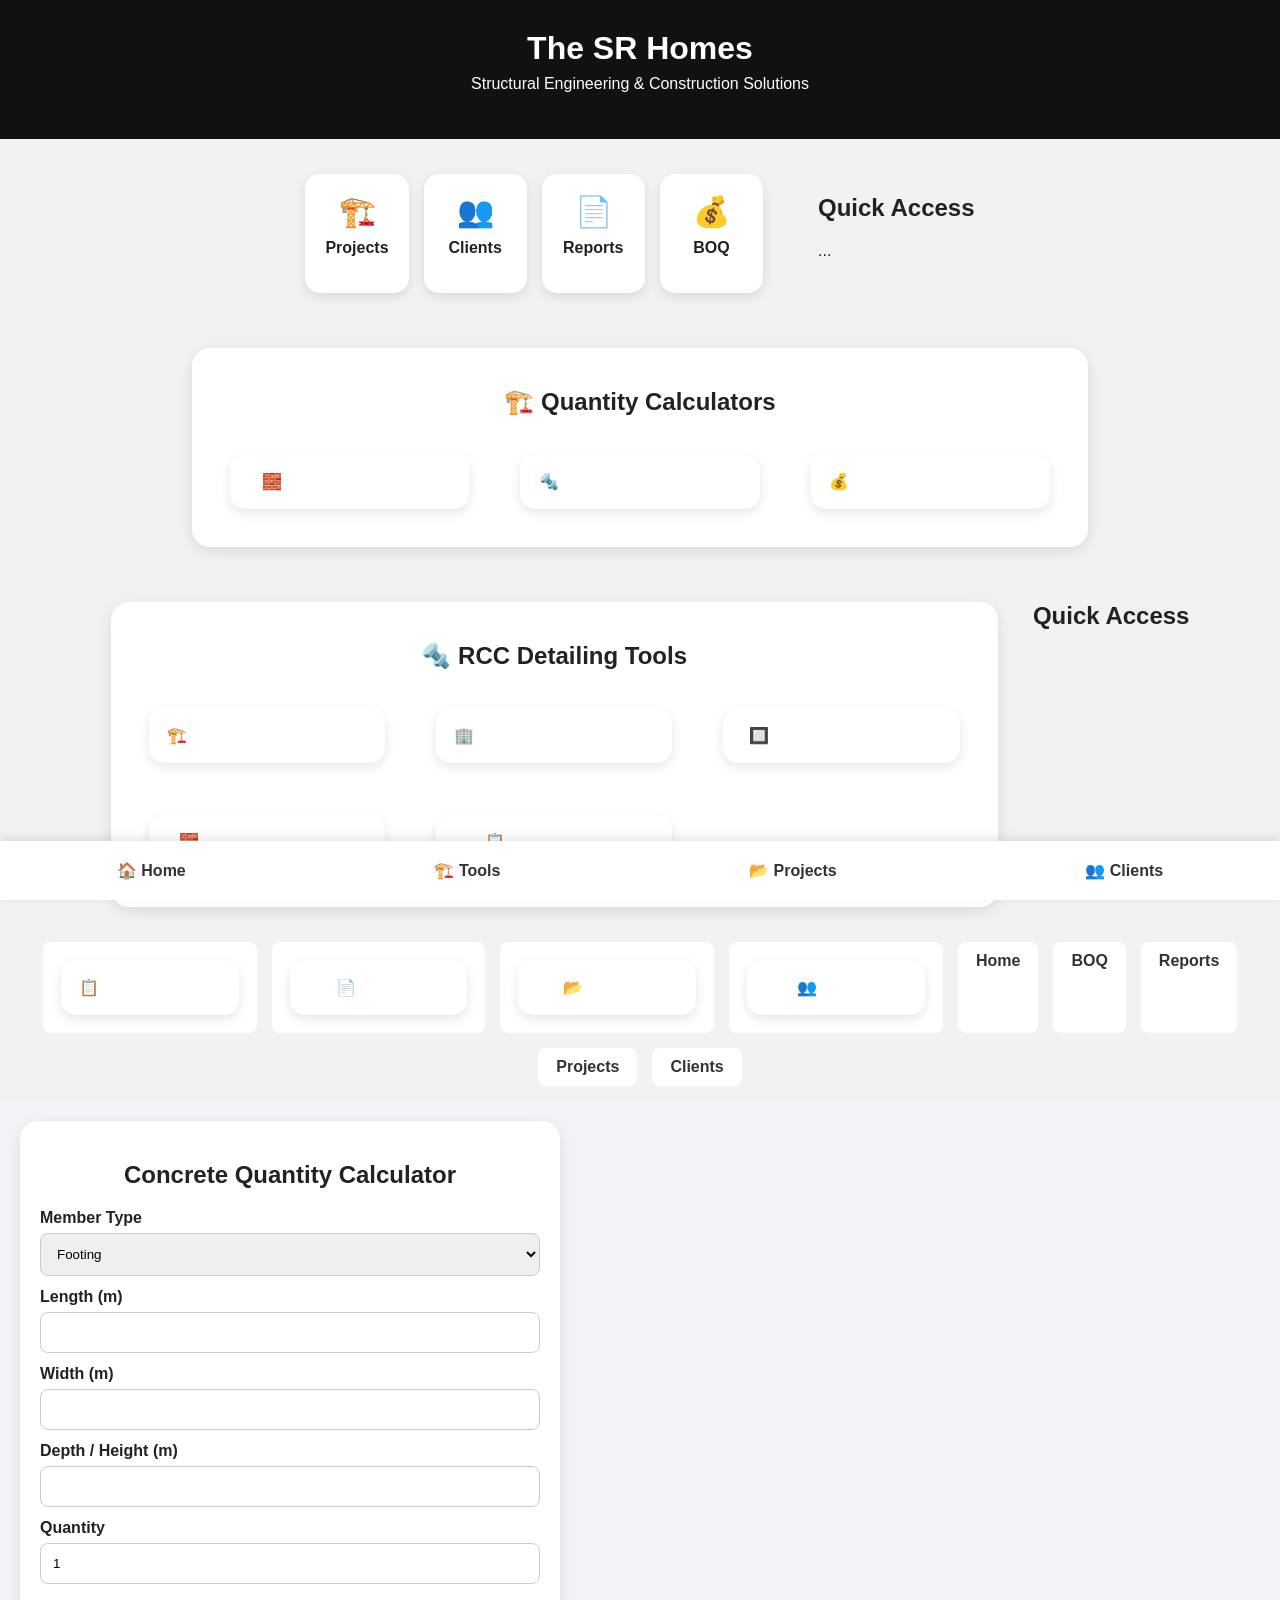
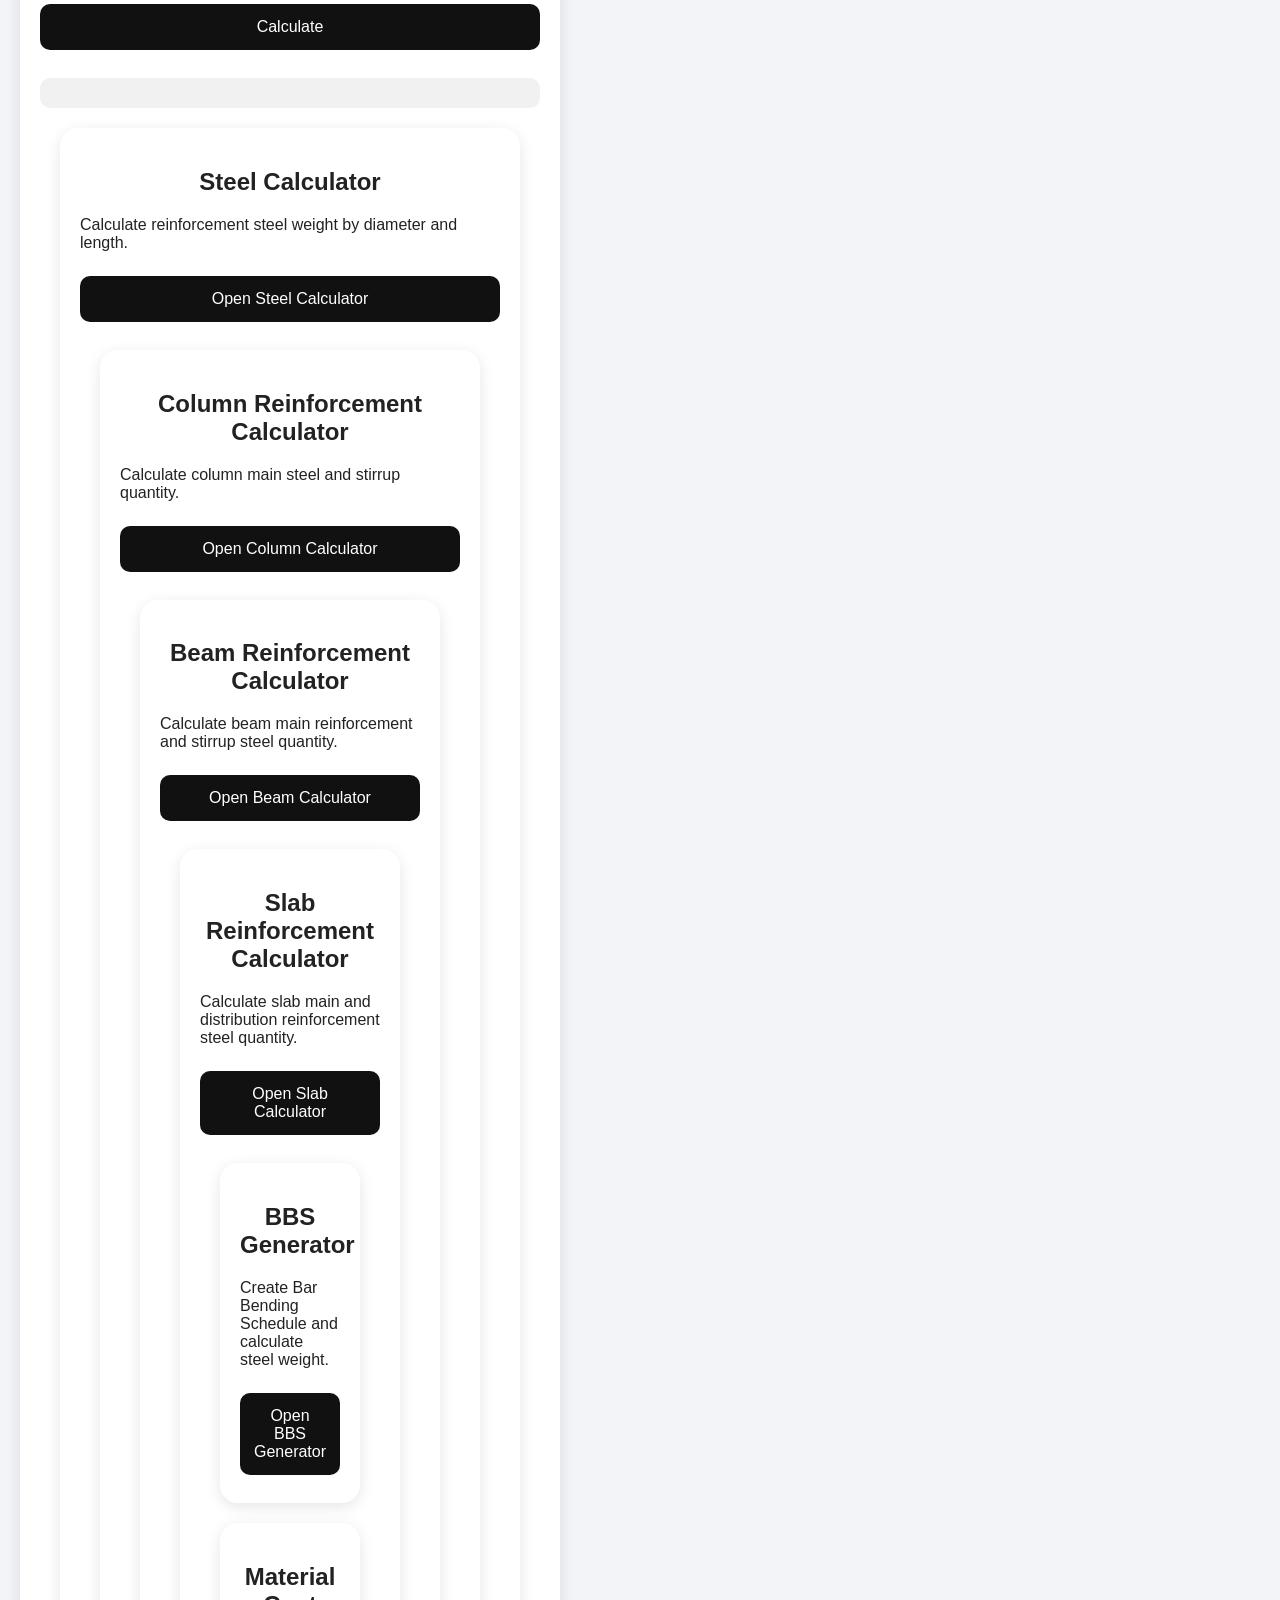
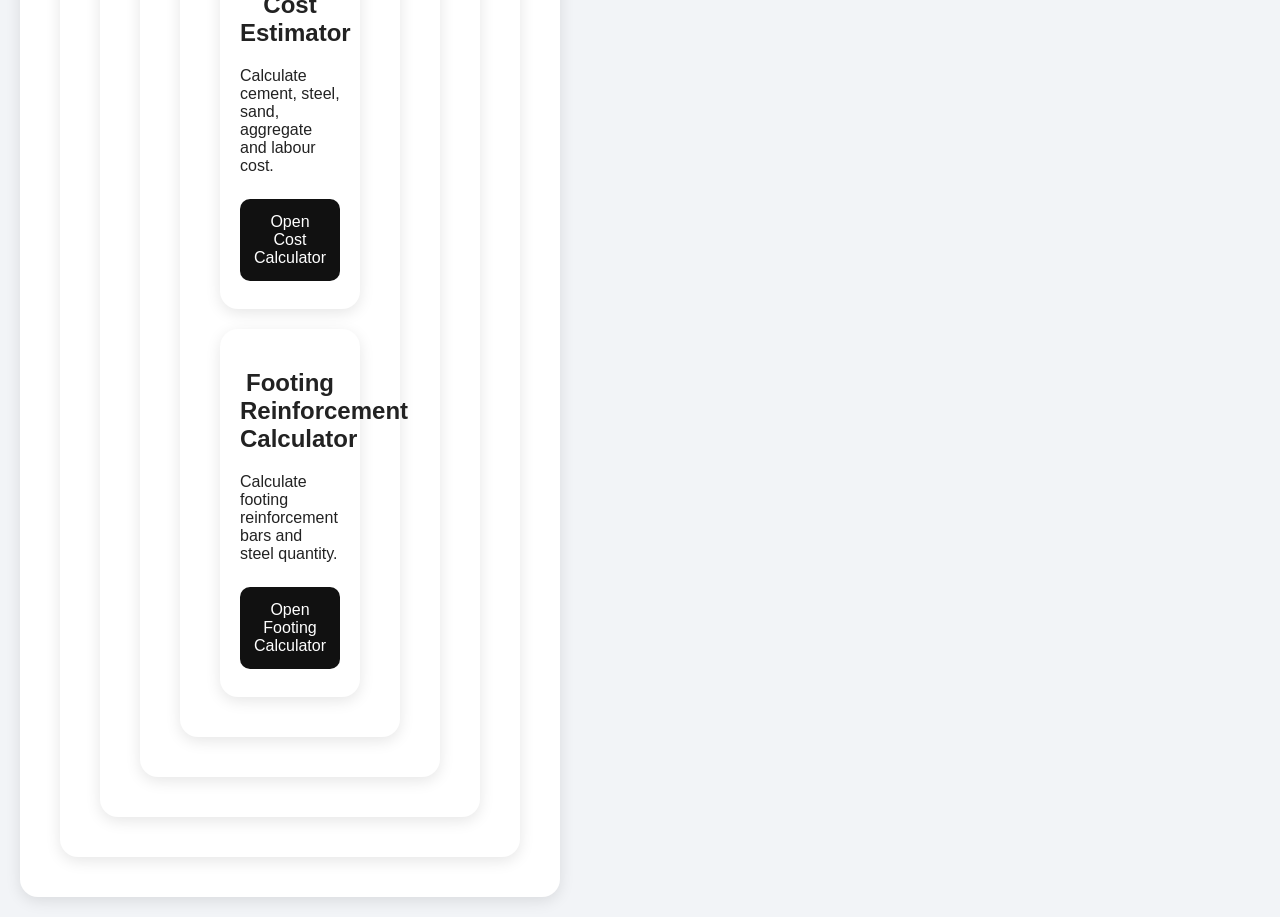
==== index.html @ 14de6f3f "Update index.html" ====
<!DOCTYPE html>
<html>

<head>

<title>The SR Homes - Construction Calculator</title>

<meta name="viewport" content="width=device-width, initial-scale=1.0">

<link rel="stylesheet" href="style.css">

<link rel="manifest" href="manifest.json">

<link rel="apple-touch-icon" href="logo.png">

<meta name="apple-mobile-web-app-capable" content="yes">

<meta name="apple-mobile-web-app-title" content="The SR Homes Pro">

<meta name="apple-mobile-web-app-status-bar-style" content="default">

</head>
<body>

<header>
<h1>The SR Homes</h1>
<p>Structural Engineering & Construction Solutions</p>
</header>
<nav>
<section class="dashboard">

<div class="dash-card">
<h2>🏗️</h2>
<p>Projects</p>
</div>

<div class="dash-card">
<h2>👥</h2>
<p>Clients</p>
</div>

<div class="dash-card">
<h2>📄</h2>
<p>Reports</p>
</div>

<div class="dash-card">
<h2>💰</h2>
<p>BOQ</p>
</div>

</section>
 <section class="quick-access">

<h2>Quick Access</h2>

<div class="quick-grid">

...

</div>

</section>


<section class="tools-section">

<h2>🏗️ Quantity Calculators</h2>

<div class="tools-grid">

<a href="index.html">
<button>
🧱 Concrete Calculator
</button>
</a>


<a href="steel.html">
<button>
🔩 Steel Weight Calculator
</button>
</a>


<a href="cost.html">
<button>
💰 Material Cost Estimator
</button>
</a>

</div>

</section>
    <section class="tools-section">

<h2>🔩 RCC Detailing Tools</h2>

<div class="tools-grid">


<a href="footing.html">
<button>
🏗️ Footing Reinforcement
</button>
</a>


<a href="column.html">
<button>
🏢 Column Reinforcement
</button>
</a>


<a href="beam.html">
<button>
🔲 Beam Reinforcement
</button>
</a>


<a href="slab.html">
<button>
🧱 Slab Reinforcement
</button>
</a>


<a href="bbs.html">
<button>
📋 BBS Generator
</button>
</a>


</div>

</section>
<h2>Quick Access</h2>

<div class="quick-grid">

<a href="boq.html">
<button>
📋 BOQ Generator
</button>
</a>


<a href="report.html">
<button>
📄 Reports
</button>
</a>


<a href="projects.html">
<button>
📂 Projects
</button>
</a>


<a href="clients.html">
<button>
👥 Clients
</button>
</a>

</div>

</section>
<a href="index.html">Home</a>

<a href="boq.html">BOQ</a>

<a href="report.html">Reports</a>

<a href="projects.html">Projects</a>

<a href="clients.html">Clients</a>

</nav>
<section class="card">

<h2>Concrete Quantity Calculator</h2>

<label>Member Type</label>
<select id="member">
<option value="footing">Footing</option>
<option value="column">Column</option>
<option value="beam">Beam</option>
<option value="slab">Slab</option>
</select>

<label>Length (m)</label>
<input id="length" type="number">

<label>Width (m)</label>
<input id="width" type="number">

<label>Depth / Height (m)</label>
<input id="depth" type="number">

<label>Quantity</label>
<input id="qty" type="number" value="1">

<button onclick="calculateConcrete()">
Calculate
</button>

<div id="result"></div>
<section class="card">

<h2>Steel Calculator</h2>

<p>Calculate reinforcement steel weight by diameter and length.</p>

<a href="steel.html">

<button>

Open Steel Calculator

</button>

</a>

<section class="card">

<h2>Column Reinforcement Calculator</h2>

<p>Calculate column main steel and stirrup quantity.</p>

<a href="column.html">
<button>
Open Column Calculator
</button>
</a>
<section class="card">

<h2>Beam Reinforcement Calculator</h2>

<p>Calculate beam main reinforcement and stirrup steel quantity.</p>

<a href="beam.html">
<button>
Open Beam Calculator
</button>
</a>
<section class="card">

<h2>Slab Reinforcement Calculator</h2>

<p>Calculate slab main and distribution reinforcement steel quantity.</p>

<a href="slab.html">
<button>
Open Slab Calculator
</button>
</a>
<section class="card">

<h2>BBS Generator</h2>

<p>Create Bar Bending Schedule and calculate steel weight.</p>

<a href="bbs.html">
<button>
Open BBS Generator
</button>
</a>

</section>
<section class="card">

<h2>Material Cost Estimator</h2>

<p>Calculate cement, steel, sand, aggregate and labour cost.</p>

<a href="cost.html">
<button>
Open Cost Calculator
</button>
</a>

</section>


<section class="card">

<h2>Footing Reinforcement Calculator</h2>

<p>Calculate footing reinforcement bars and steel quantity.</p>

<a href="footing.html">
<button>
Open Footing Calculator
</button>
</a>

</section>
<script src="concrete.js"></script>
<script>

if ("serviceWorker" in navigator) {

window.addEventListener("load", function(){

navigator.serviceWorker.register("service-worker.js")
.then(function(){

console.log("Service Worker Registered");

});

});

}

</script>
  <nav class="bottom-nav">

<a href="index.html">
🏠
<span>Home</span>
</a>

<a href="#tools">
🏗️
<span>Tools</span>
</a>

<a href="projects.html">
📂
<span>Projects</span>
</a>

<a href="clients.html">
👥
<span>Clients</span>
</a>

</nav>
</body>
  
</html>
---- style.css ----
body {
    font-family: Arial, sans-serif;
    background: #f2f4f7;
    margin: 0;
    color: #222;
}

header {
    background: #111;
    color: white;
    text-align: center;
    padding: 30px 15px;
}

header h1 {
    margin: 0;
    font-size: 32px;
}

header p {
    margin-top: 8px;
    font-size: 16px;
}


.card {

    background: white;
    max-width: 500px;
    margin: 25px auto;
    padding: 25px;

    border-radius: 18px;

    box-shadow: 0 5px 20px rgba(0,0,0,0.12);

}


.card h2 {

    text-align: center;
    margin-bottom: 20px;

}


button {

    width: 100%;

    padding: 14px;

    margin: 8px 0;

    border: none;

    border-radius: 10px;

    background: #111;

    color: white;

    font-size: 16px;

    cursor: pointer;

}


button:hover {

    background: #333;

}


a {

    text-decoration: none;

}


input, select {

    width: 100%;

    padding: 12px;

    margin-top: 6px;

    margin-bottom: 12px;

    border-radius: 8px;

    border: 1px solid #ccc;

    box-sizing: border-box;

}


label {

    font-weight: bold;

}


#result {

    margin-top: 20px;

    padding: 15px;

    background: #f1f1f1;

    border-radius: 10px;

}


footer {

    text-align: center;

    padding: 20px;

    color: #555;

}


@media(max-width:600px){

.card{

    margin:15px;

    padding:20px;

}

header h1{

    font-size:26px;

}

}
.stats {
    display: grid;
    grid-template-columns: repeat(2, 1fr);
    gap: 15px;
    max-width: 600px;
    margin: 20px auto;
    padding: 0 15px;
}


.stat-card {

    background: white;
    border-radius: 18px;
    padding: 20px;
    text-align: center;

    box-shadow: 0 5px 18px rgba(0,0,0,0.12);

}


.stat-card h2 {
    margin: 0;
    font-size: 30px;
}


.stat-card p {

    margin: 8px 0;

    color: #555;

}


.stat-card span {

    font-size: 24px;

    font-weight: bold;

}


@media(max-width:600px){

.stats{

grid-template-columns:1fr 1fr;

}

}
.brand-header {

    background: linear-gradient(135deg, #1e3c72, #2a5298);

    color: white;

    padding: 30px 20px;

    text-align: center;

    border-radius: 0 0 25px 25px;

}


.logo-box h1 {

    font-size: 32px;

    margin: 0;

    font-weight: 700;

}


.logo-box p {

    margin-top: 10px;

    font-size: 16px;

    opacity: 0.9;

}
.menu-grid {

display:grid;

grid-template-columns:repeat(2,1fr);

gap:15px;

}


.menu-grid a {

text-decoration:none;

}


.menu-grid button {

width:100%;

padding:18px;

font-size:16px;

border-radius:15px;

border:none;

cursor:pointer;

box-shadow:0 5px 15px rgba(0,0,0,0.12);

}


@media(max-width:600px){

.menu-grid{

grid-template-columns:1fr 1fr;

}

}
nav {
    display: flex;
    justify-content: center;
    gap: 15px;
    padding: 15px;
    background: #f2f2f2;
    flex-wrap: wrap;
}

nav a {
    text-decoration: none;
    padding: 10px 18px;
    border-radius: 8px;
    background: white;
    color: #333;
    font-weight: bold;
}

nav a:hover {
    background: #ddd;
}
.dashboard {
    display: grid;
    grid-template-columns: repeat(4, 1fr);
    gap: 15px;
    padding: 20px;
}

.dash-card {
    background: white;
    padding: 20px;
    text-align: center;
    border-radius: 15px;
    box-shadow: 0 4px 12px rgba(0,0,0,0.1);
}

.dash-card h2 {
    font-size: 30px;
    margin: 0;
}

.dash-card p {
    font-weight: bold;
    margin-top: 10px;
}


@media(max-width:700px){

.dashboard {
    grid-template-columns: repeat(2, 1fr);
}

}
.quick-access {
    padding: 20px;
}

.quick-access h2 {
    text-align: center;
}


.quick-grid {
    display: grid;
    grid-template-columns: repeat(4, 1fr);
    gap: 15px;
}


.quick-grid a {
    text-decoration: none;
}


.quick-grid button {

    width: 100%;
    padding: 18px;

    border: none;
    border-radius: 15px;

    background: white;

    font-size: 16px;
    font-weight: bold;

    cursor: pointer;

    box-shadow: 0 4px 12px rgba(0,0,0,0.1);

}


.quick-grid button:hover {

    transform: translateY(-3px);

}


@media(max-width:700px){

.quick-grid {

grid-template-columns: repeat(2,1fr);

}

}
.tools-section {
    padding: 20px;
}

.tools-section h2 {
    text-align: center;
}


.tools-grid {

    display: grid;

    grid-template-columns: repeat(3, 1fr);

    gap: 15px;

}


.tools-grid a {

    text-decoration: none;

}


.tools-grid button {

    width: 100%;

    padding: 18px;

    border: none;

    border-radius: 15px;

    background: white;

    font-size: 16px;

    font-weight: bold;

    cursor: pointer;

    box-shadow: 0 4px 12px rgba(0,0,0,0.1);

}


.tools-grid button:hover {

    transform: translateY(-3px);

}


@media(max-width:700px){

.tools-grid {

grid-template-columns: repeat(1,1fr);

}

}
.tools-section,
.card {

    background: white;

    margin: 20px;

    padding: 20px;

    border-radius: 18px;

    box-shadow: 0 4px 15px rgba(0,0,0,0.1);

}


.tools-section h2,
.card h2 {

    text-align: center;

    margin-bottom: 20px;

}
.bottom-nav {

position: fixed;

bottom: 0;

left: 0;

width: 100%;

background: white;

display: flex;

justify-content: space-around;

padding: 10px 0;

box-shadow: 0 -3px 10px rgba(0,0,0,0.1);

z-index: 1000;

}
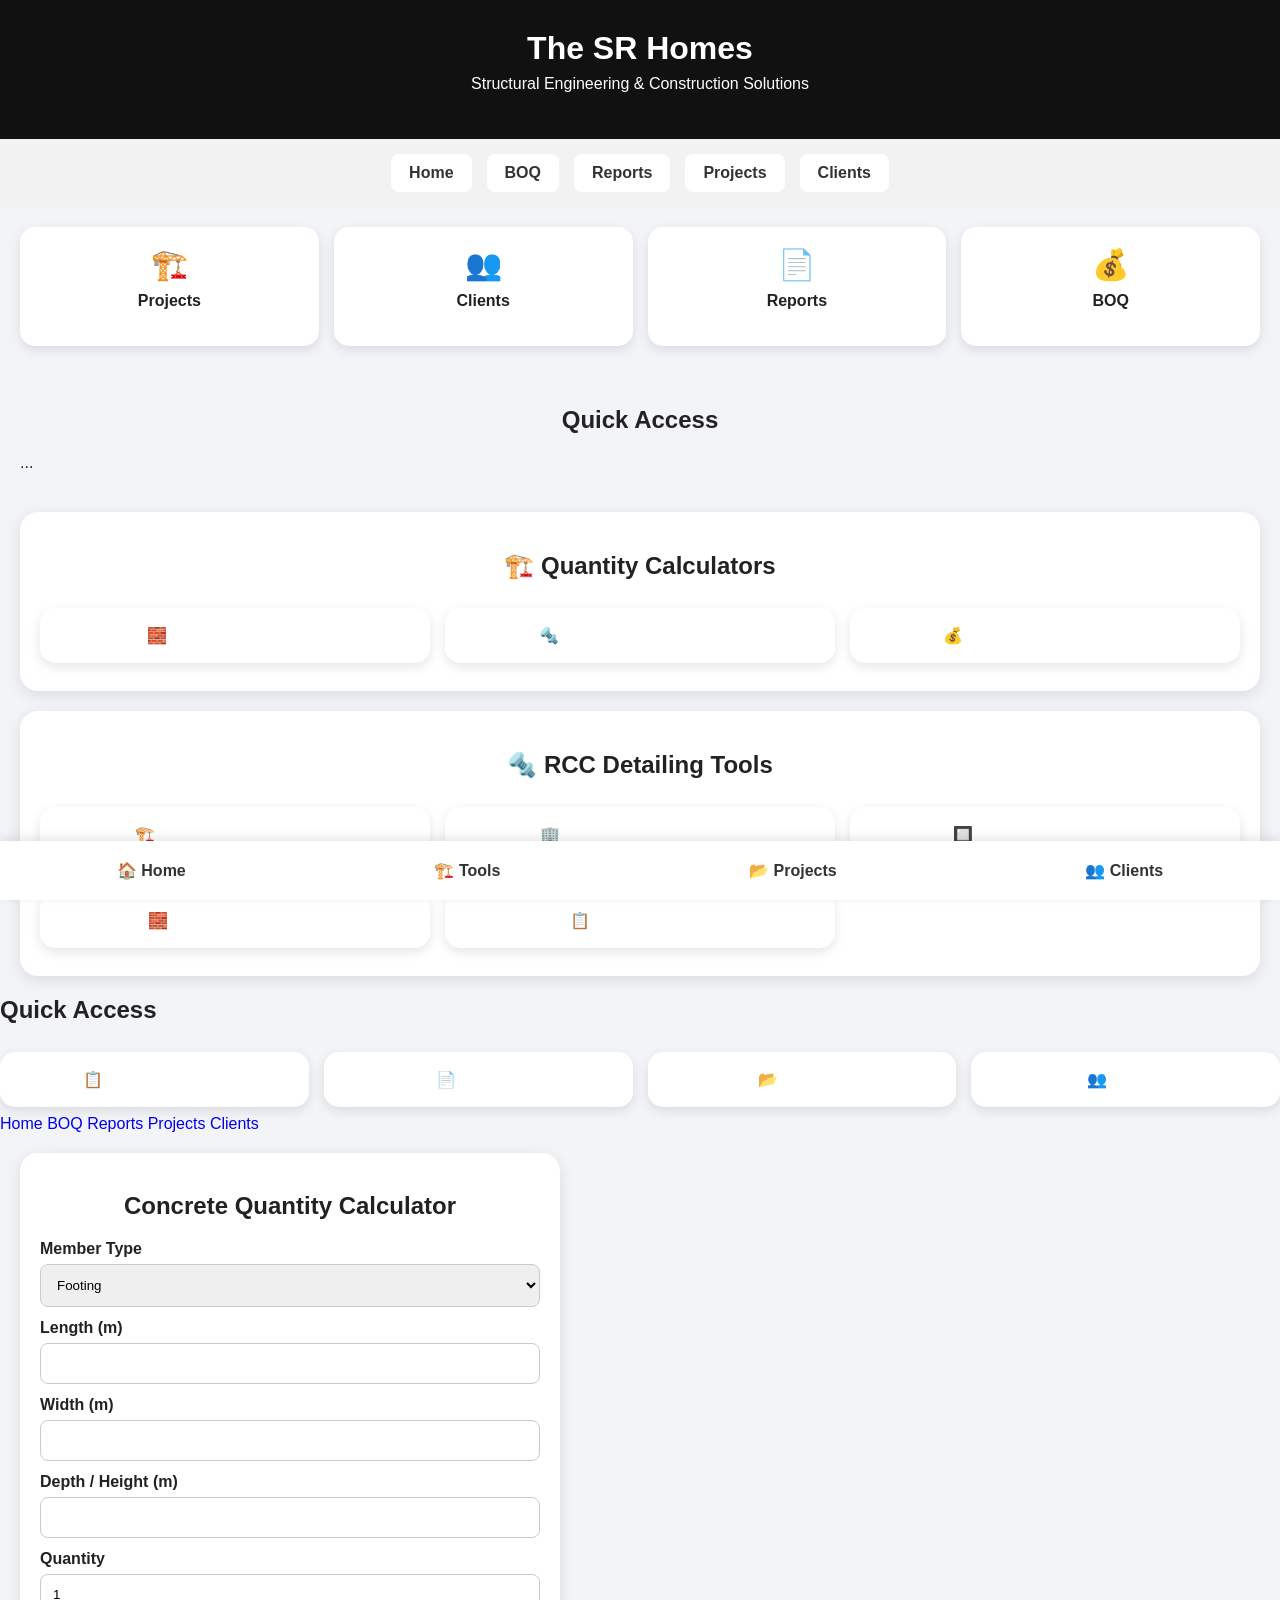
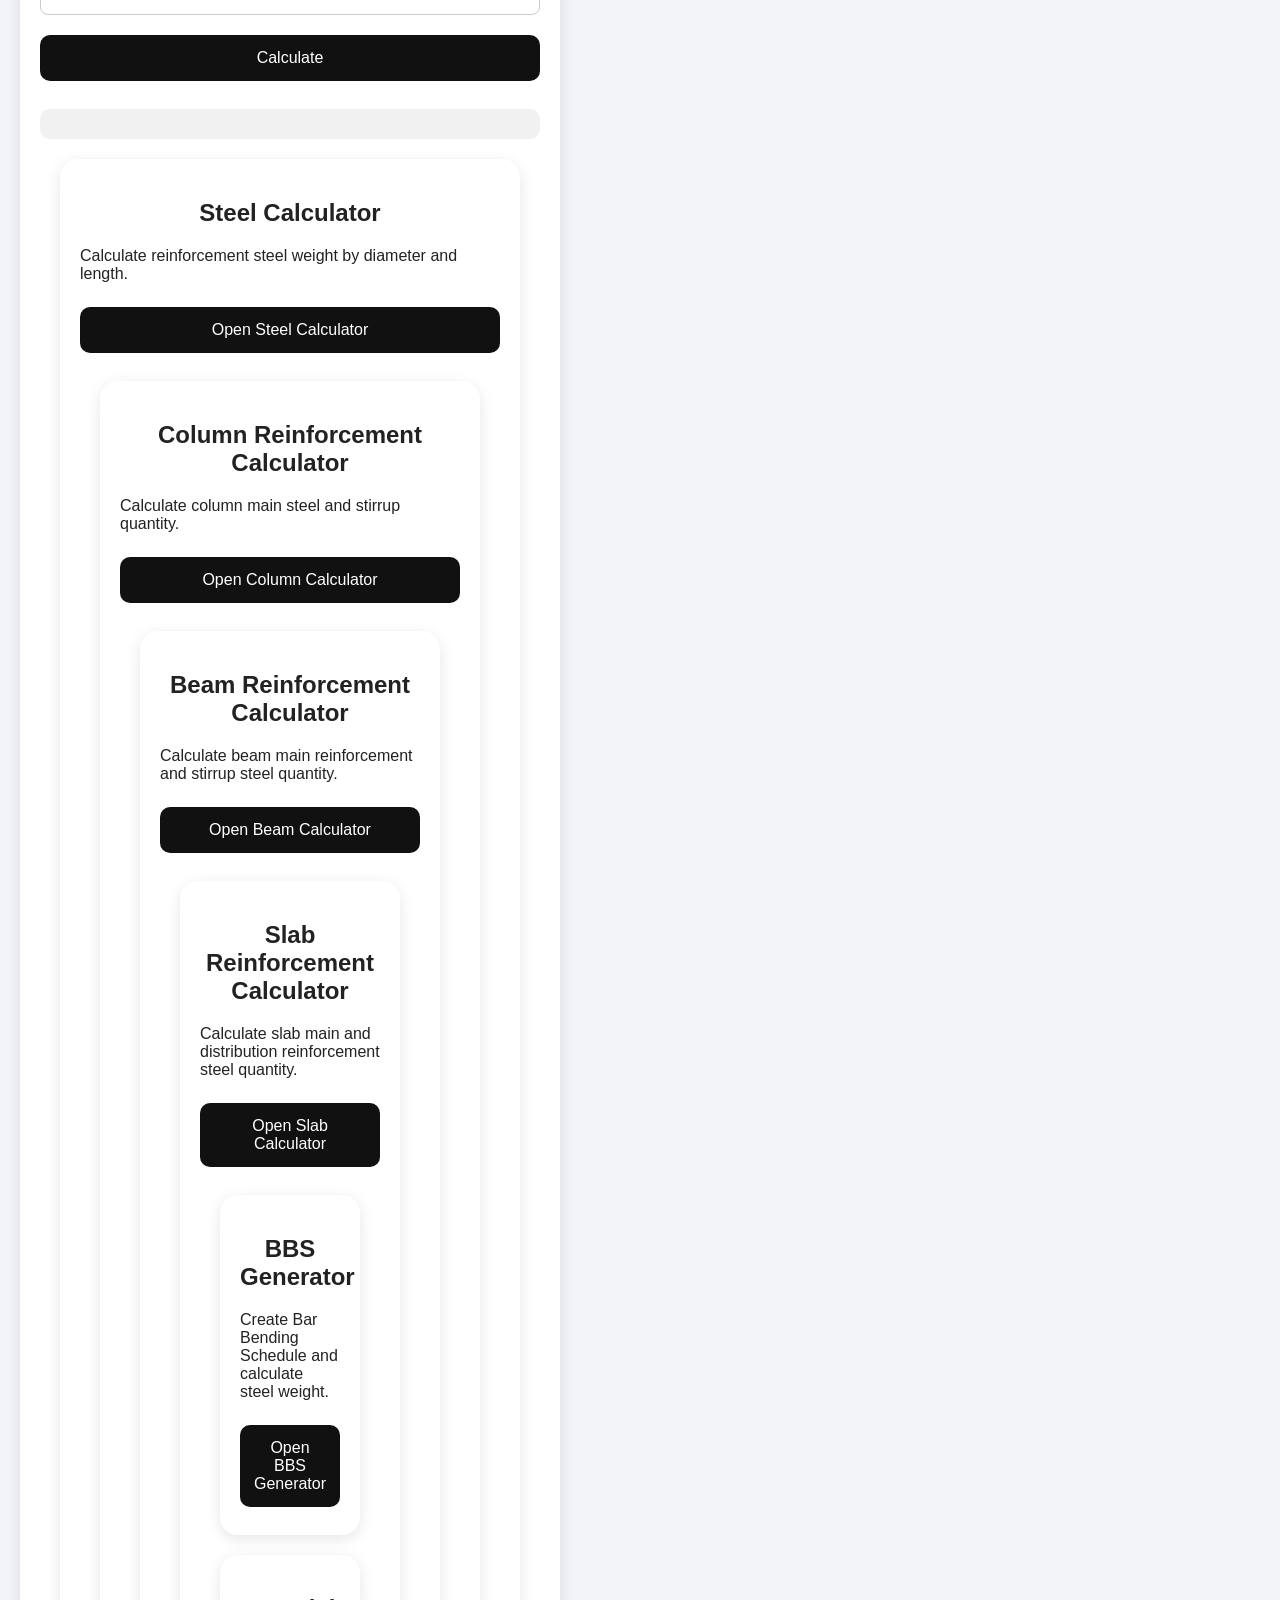
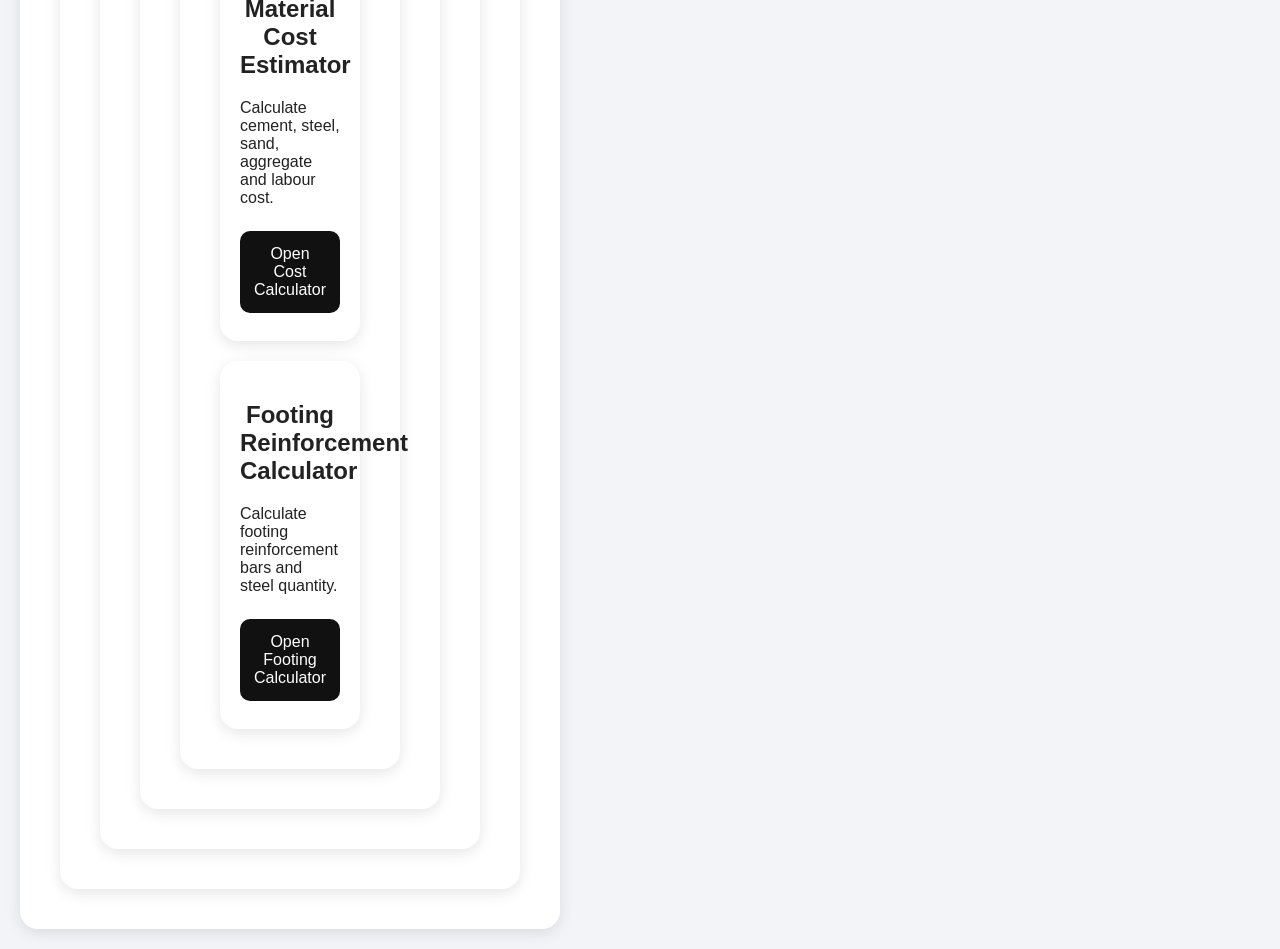
==== commit 4fe5ec0d: "Update index.html" ====
--- a/index.html
+++ b/index.html
@@ -27,8 +27,21 @@
 <p>Structural Engineering & Construction Solutions</p>
 </header>
 <nav>
+
+<a href="index.html">Home</a>
+
+<a href="boq.html">BOQ</a>
+
+<a href="report.html">Reports</a>
+
+<a href="projects.html">Projects</a>
+
+<a href="clients.html">Clients</a>
+
+</nav>
+
+
 <section class="dashboard">
-
 <div class="dash-card">
 <h2>🏗️</h2>
 <p>Projects</p>
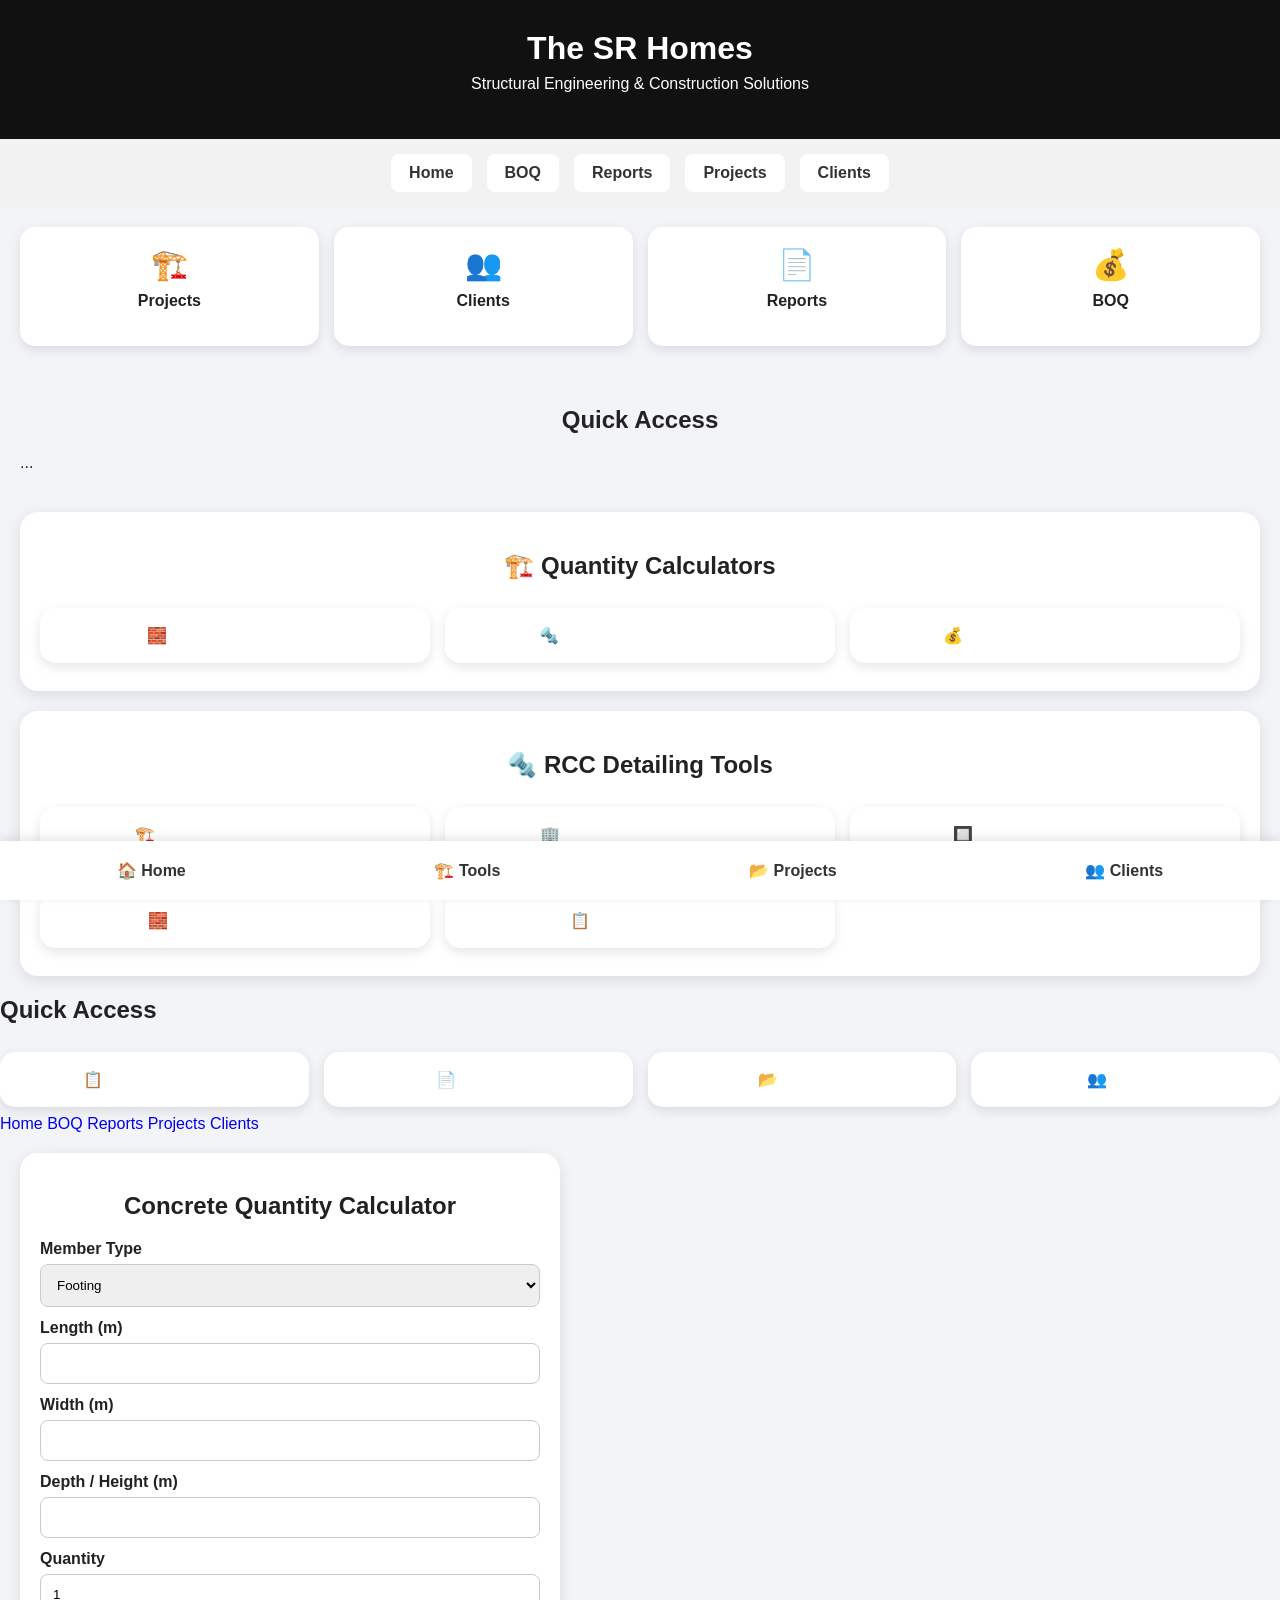
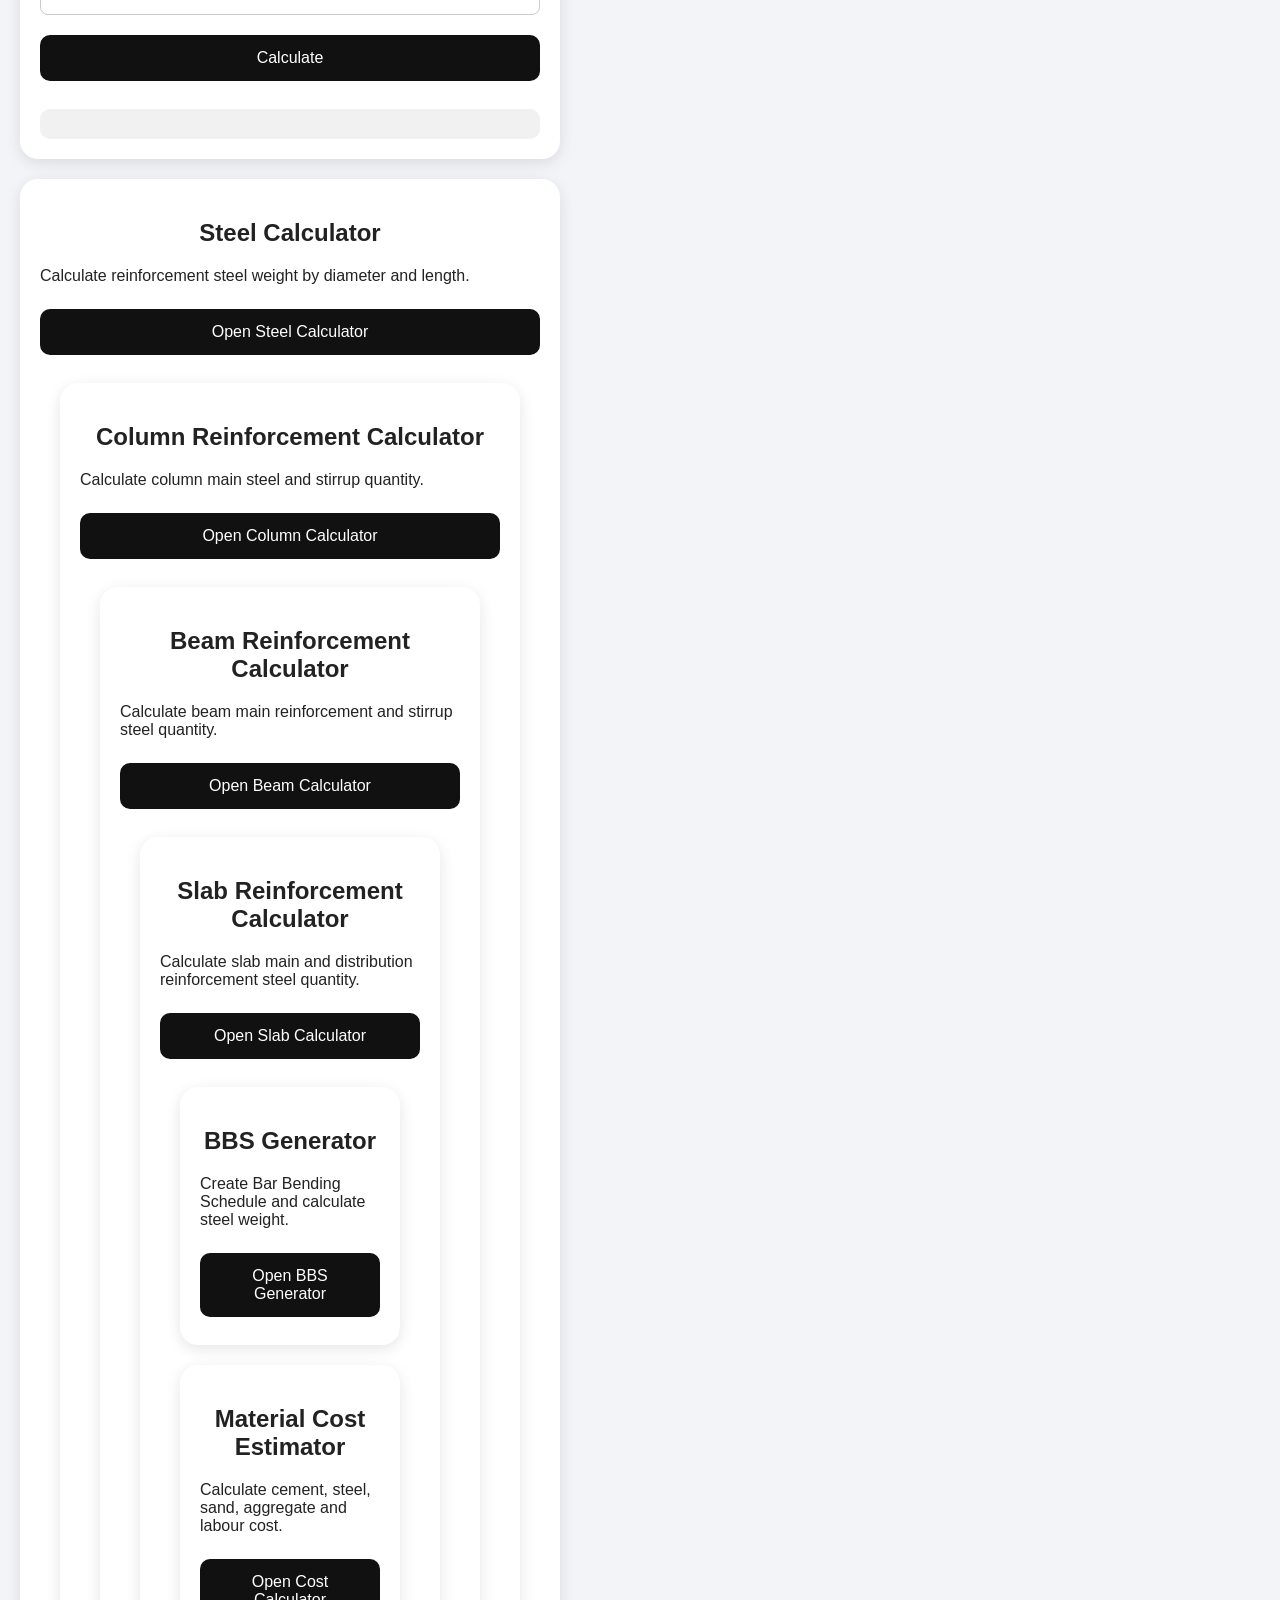
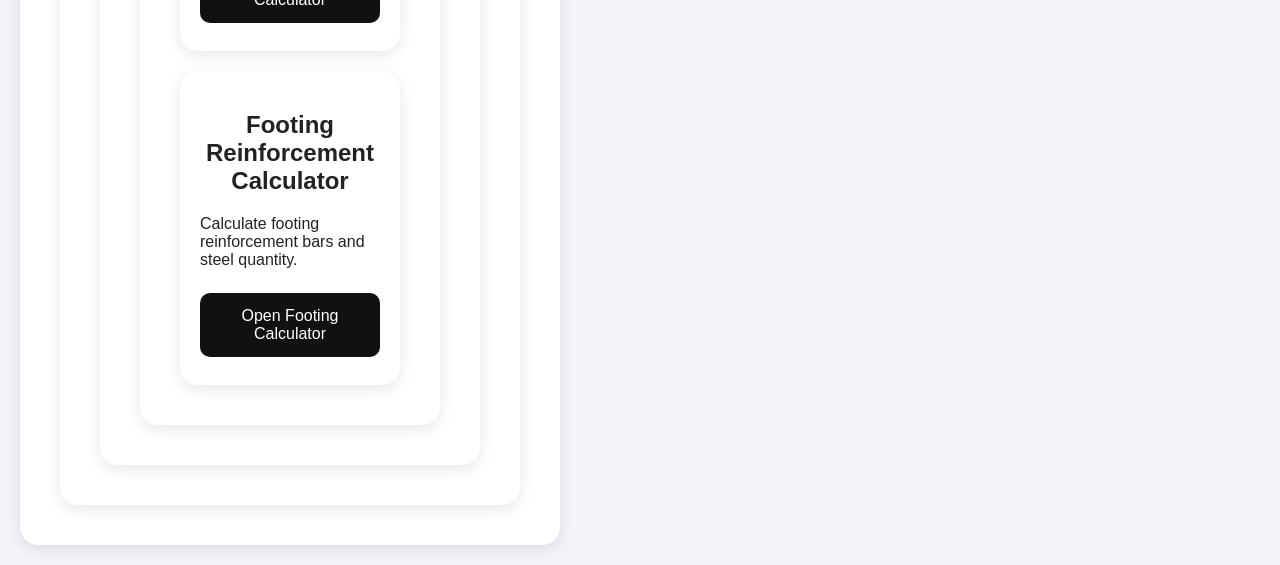
==== commit bc959254: "Update index.html" ====
--- a/index.html
+++ b/index.html
@@ -224,6 +224,10 @@
 </button>
 
 <div id="result"></div>
+
+</section>
+
+
 <section class="card">
 
 <h2>Steel Calculator</h2>
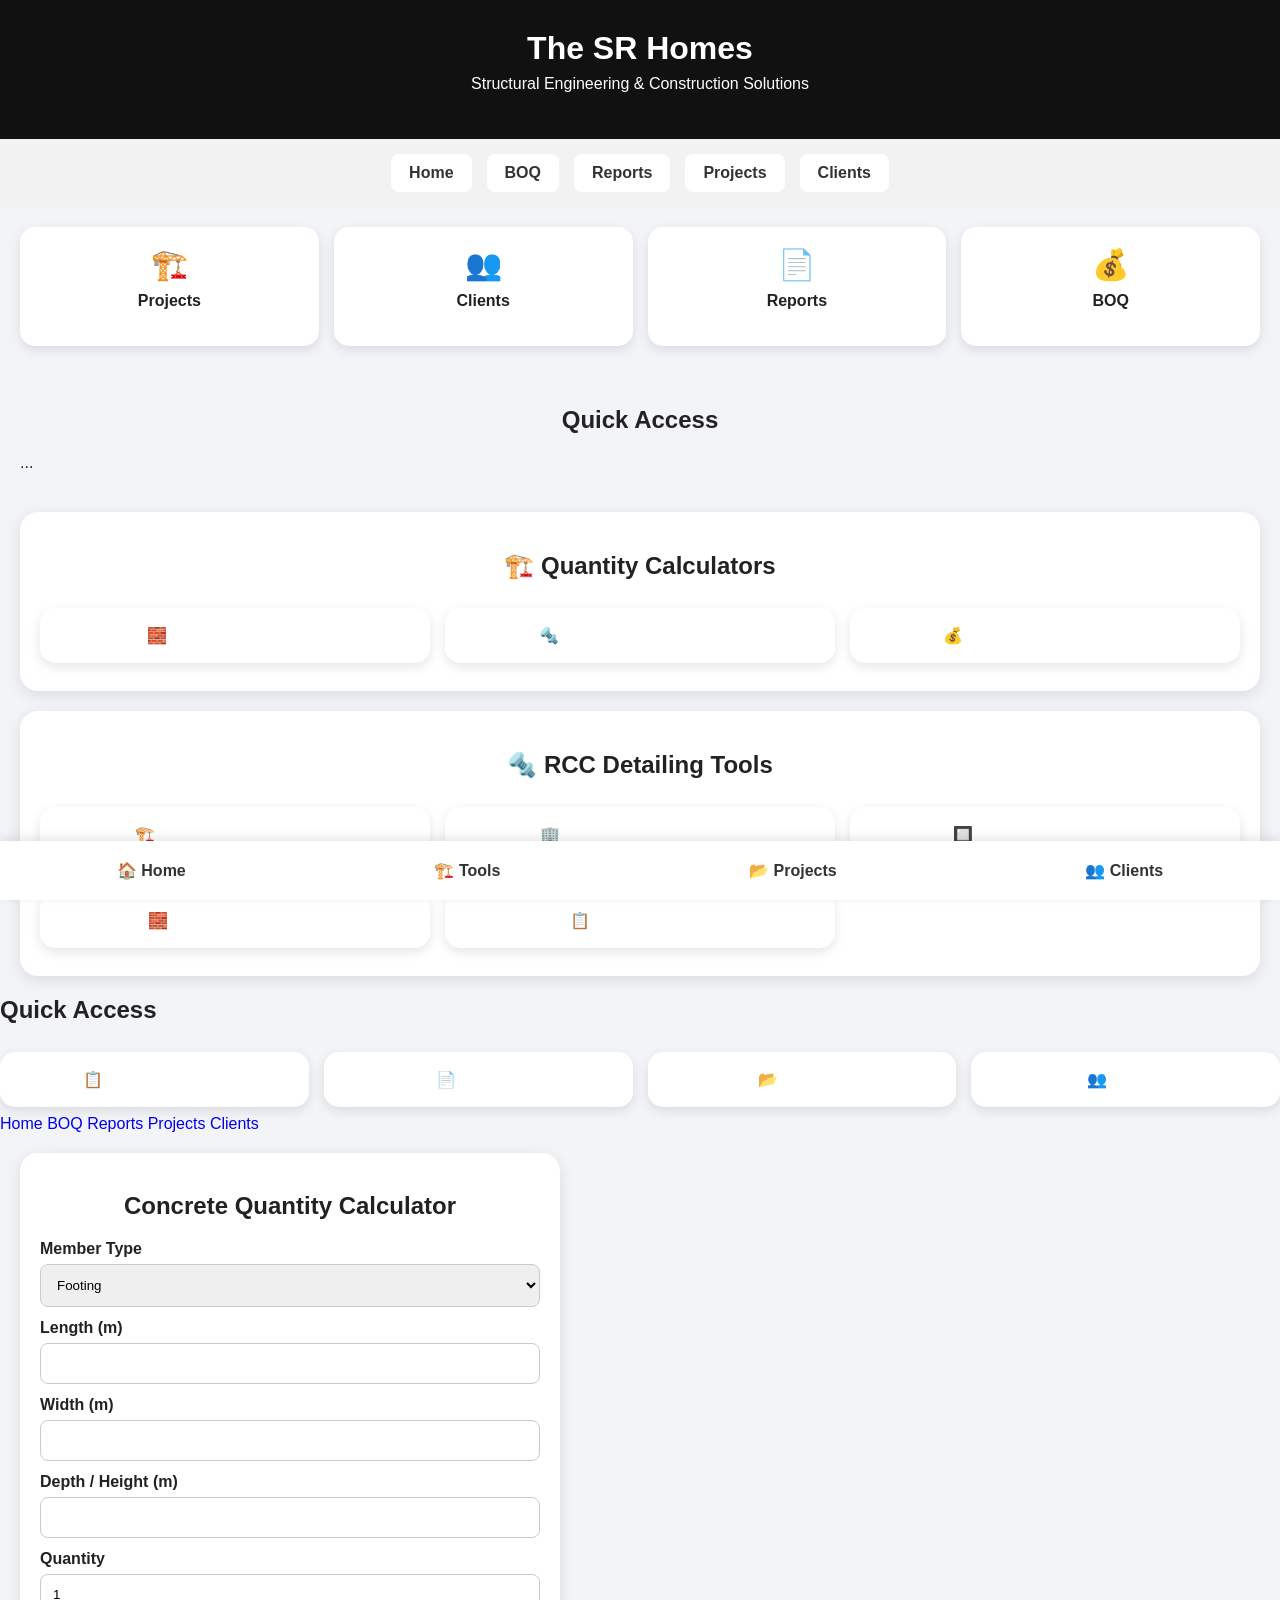
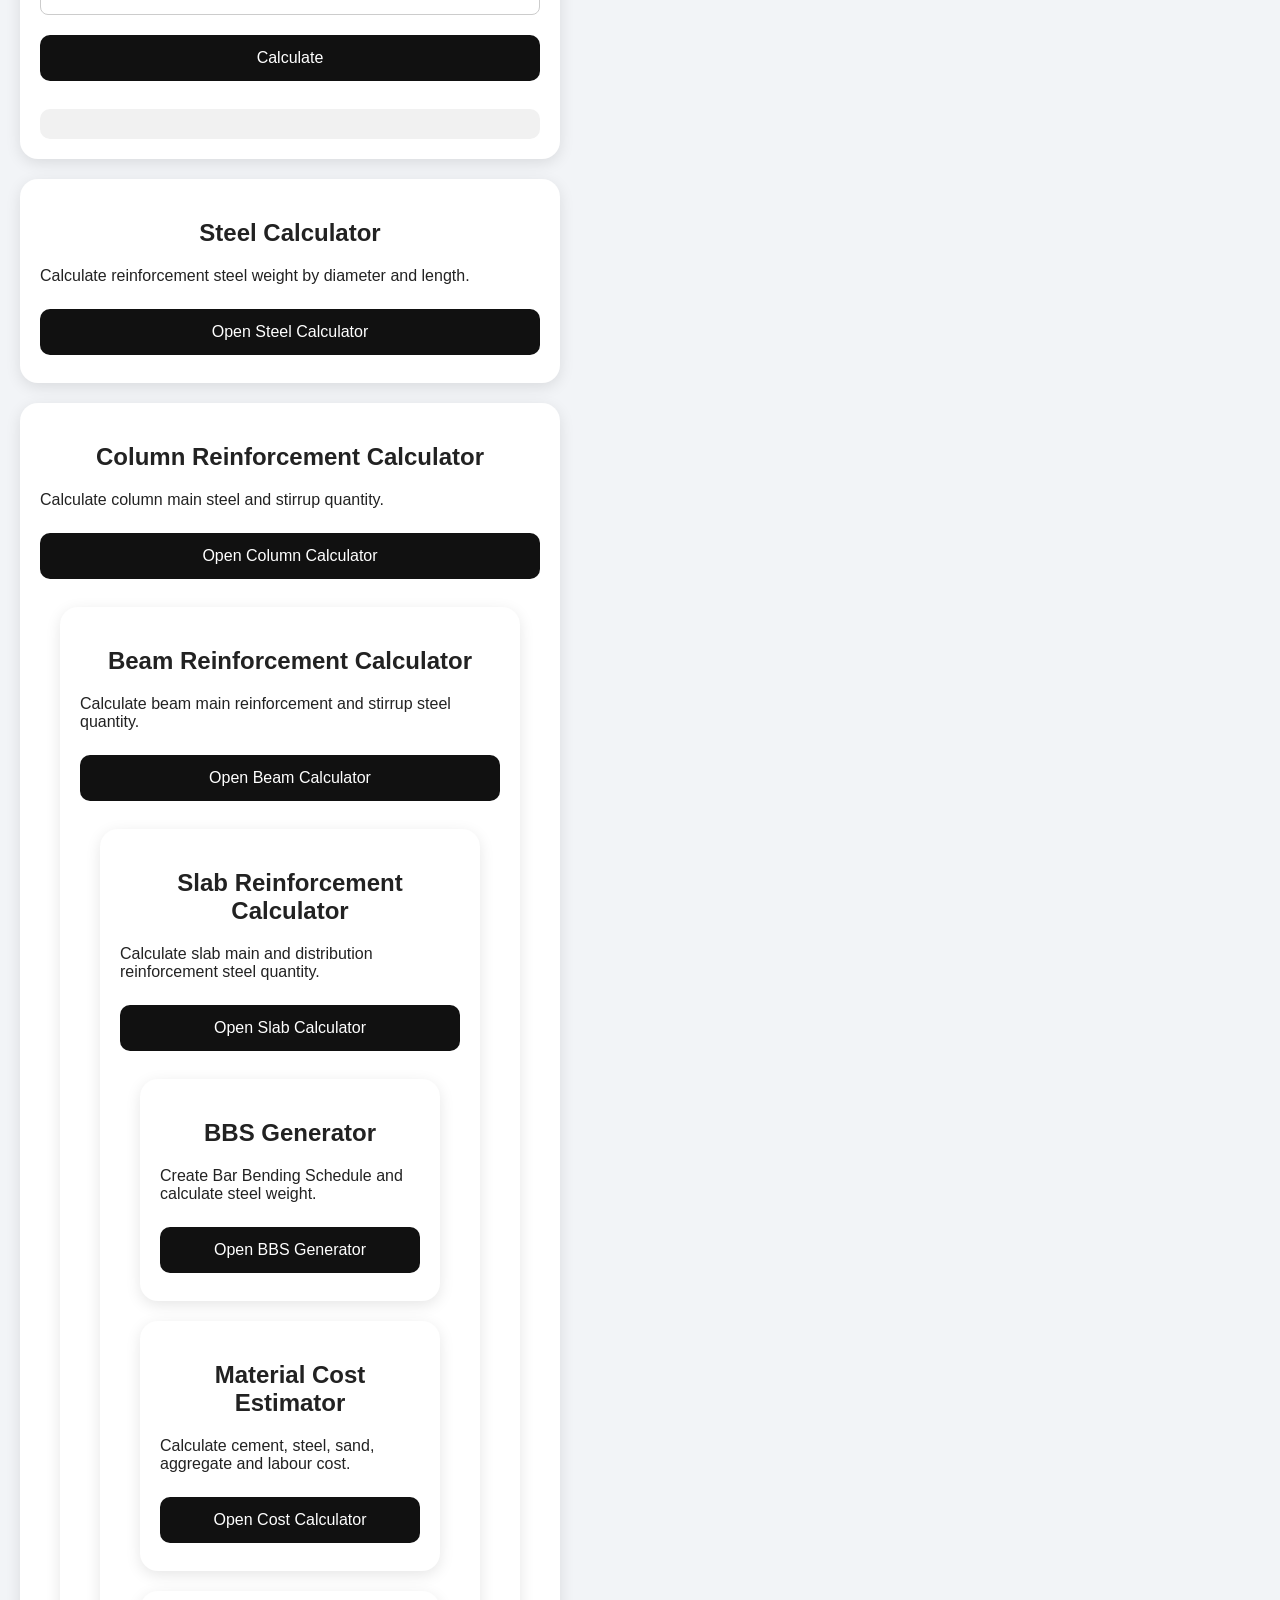
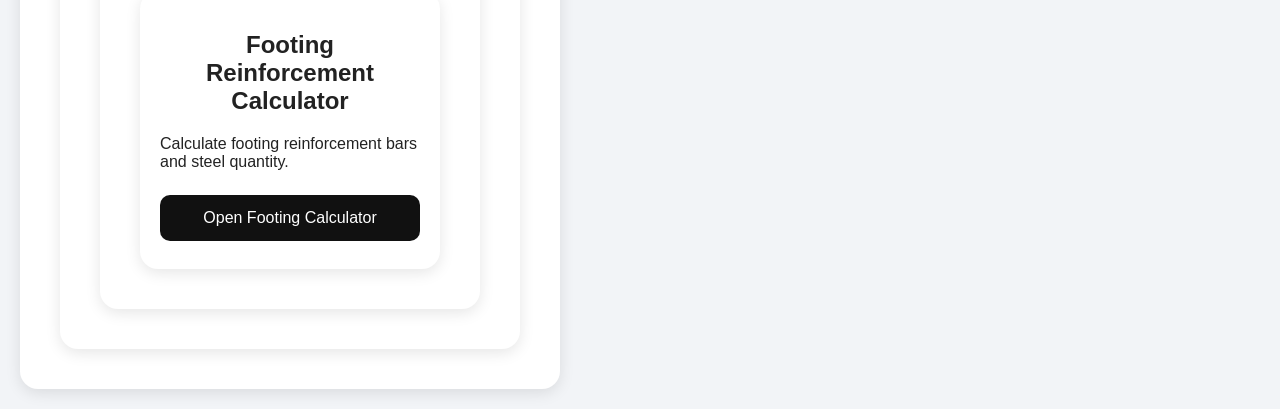
==== commit d10ce1ef: "Update index.html" ====
--- a/index.html
+++ b/index.html
@@ -243,7 +243,7 @@
 </button>
 
 </a>
-
+</section>
 <section class="card">
 
 <h2>Column Reinforcement Calculator</h2>
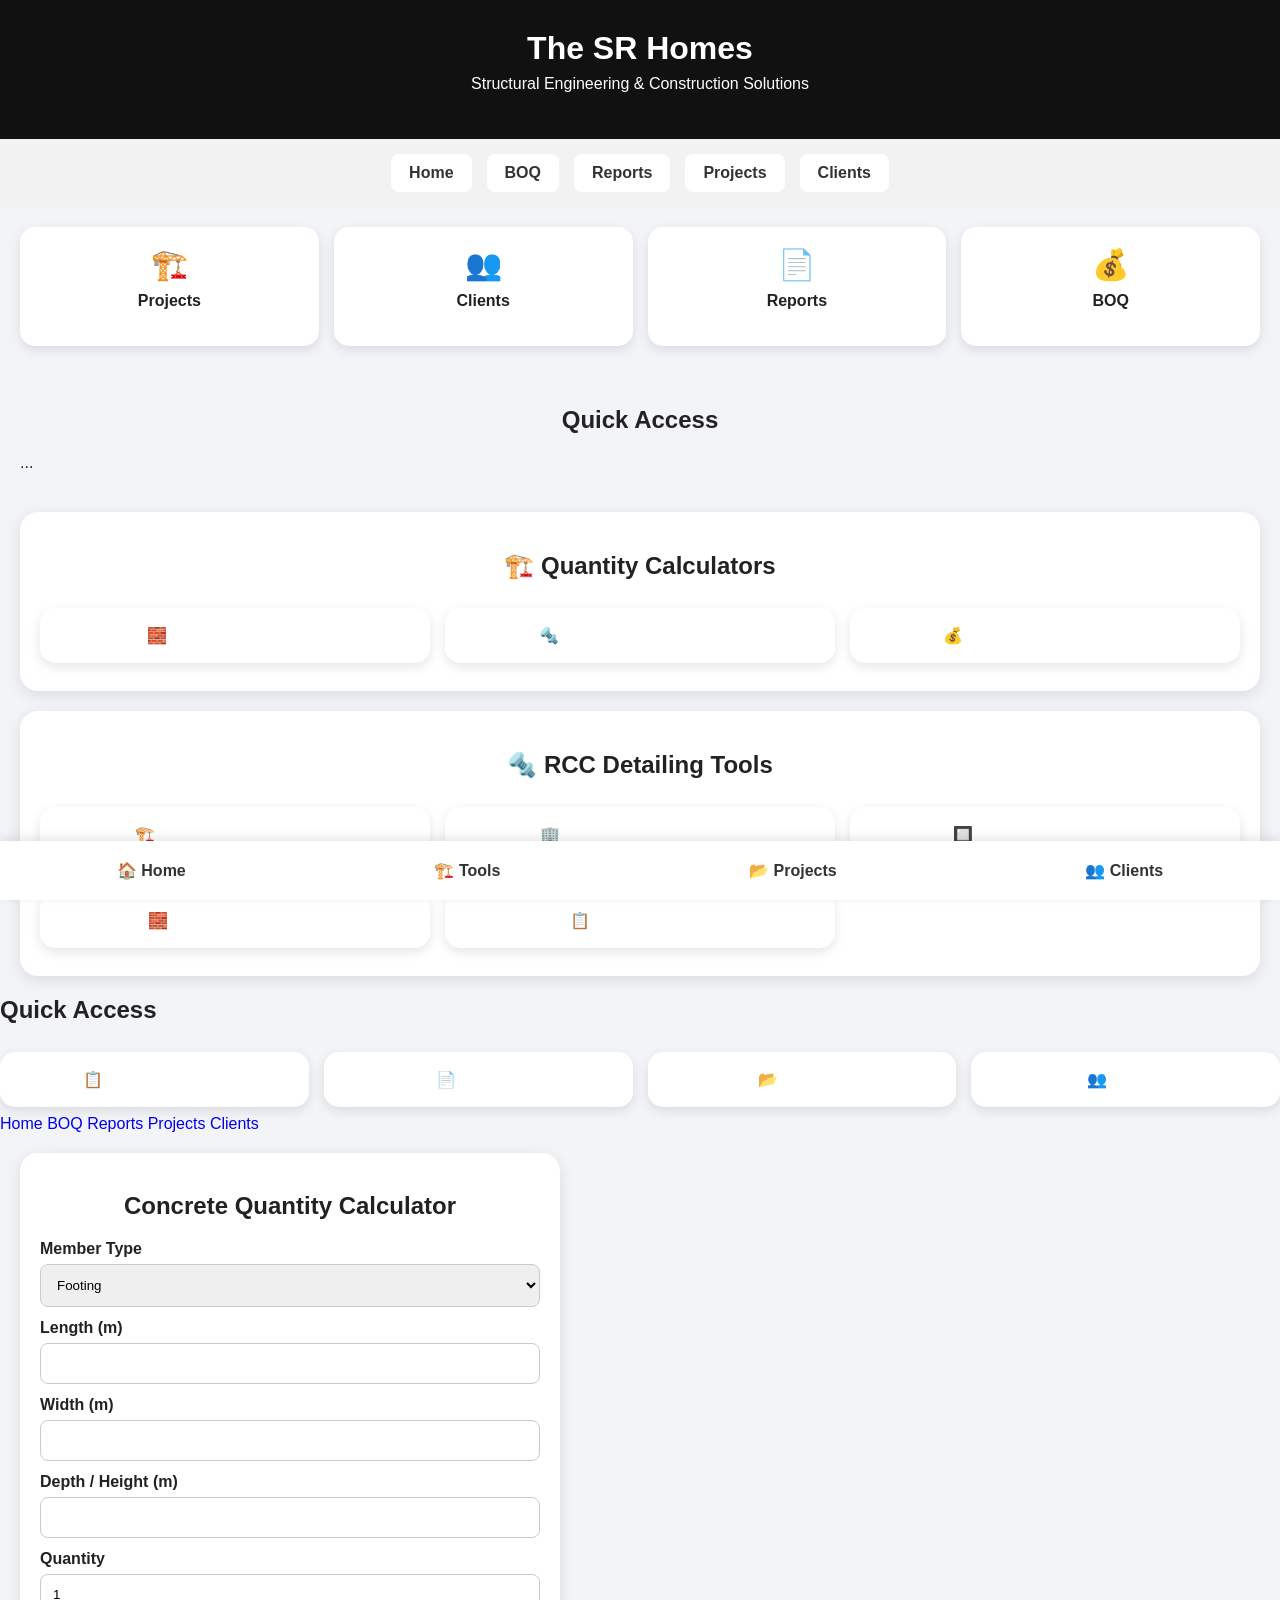
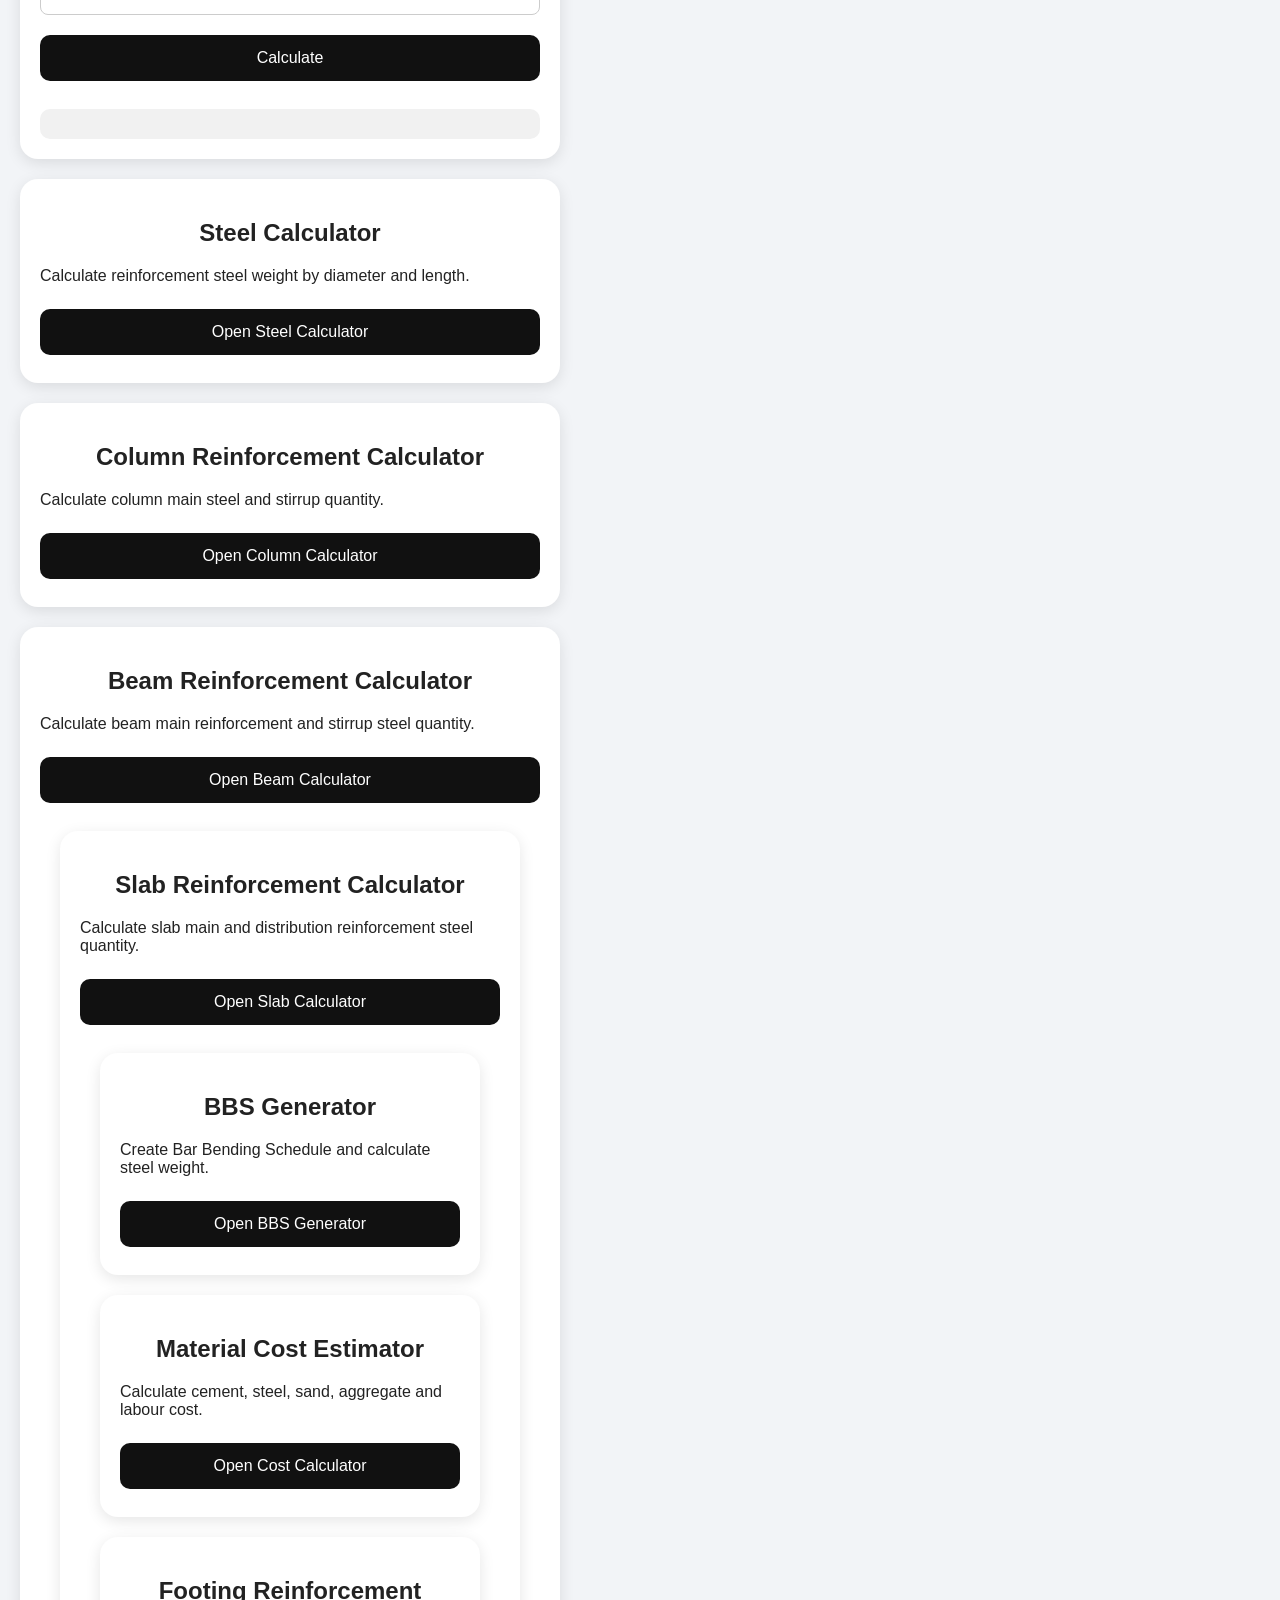
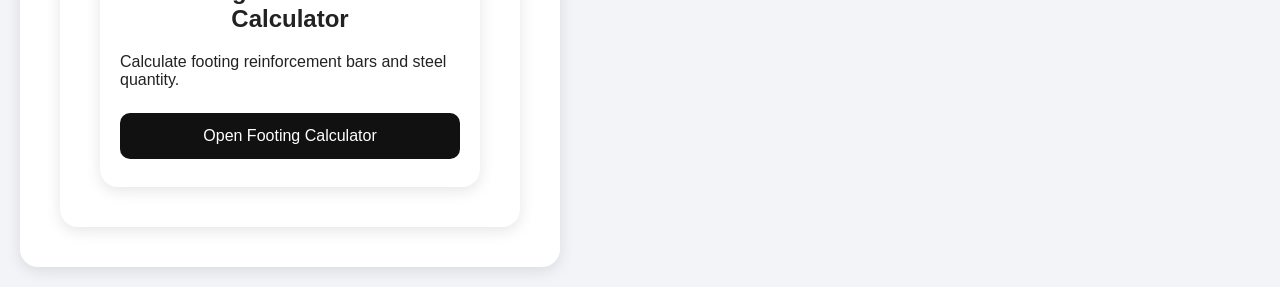
==== commit c54e6fa3: "Update index.html" ====
--- a/index.html
+++ b/index.html
@@ -255,6 +255,7 @@
 Open Column Calculator
 </button>
 </a>
+ </section>
 <section class="card">
 
 <h2>Beam Reinforcement Calculator</h2>
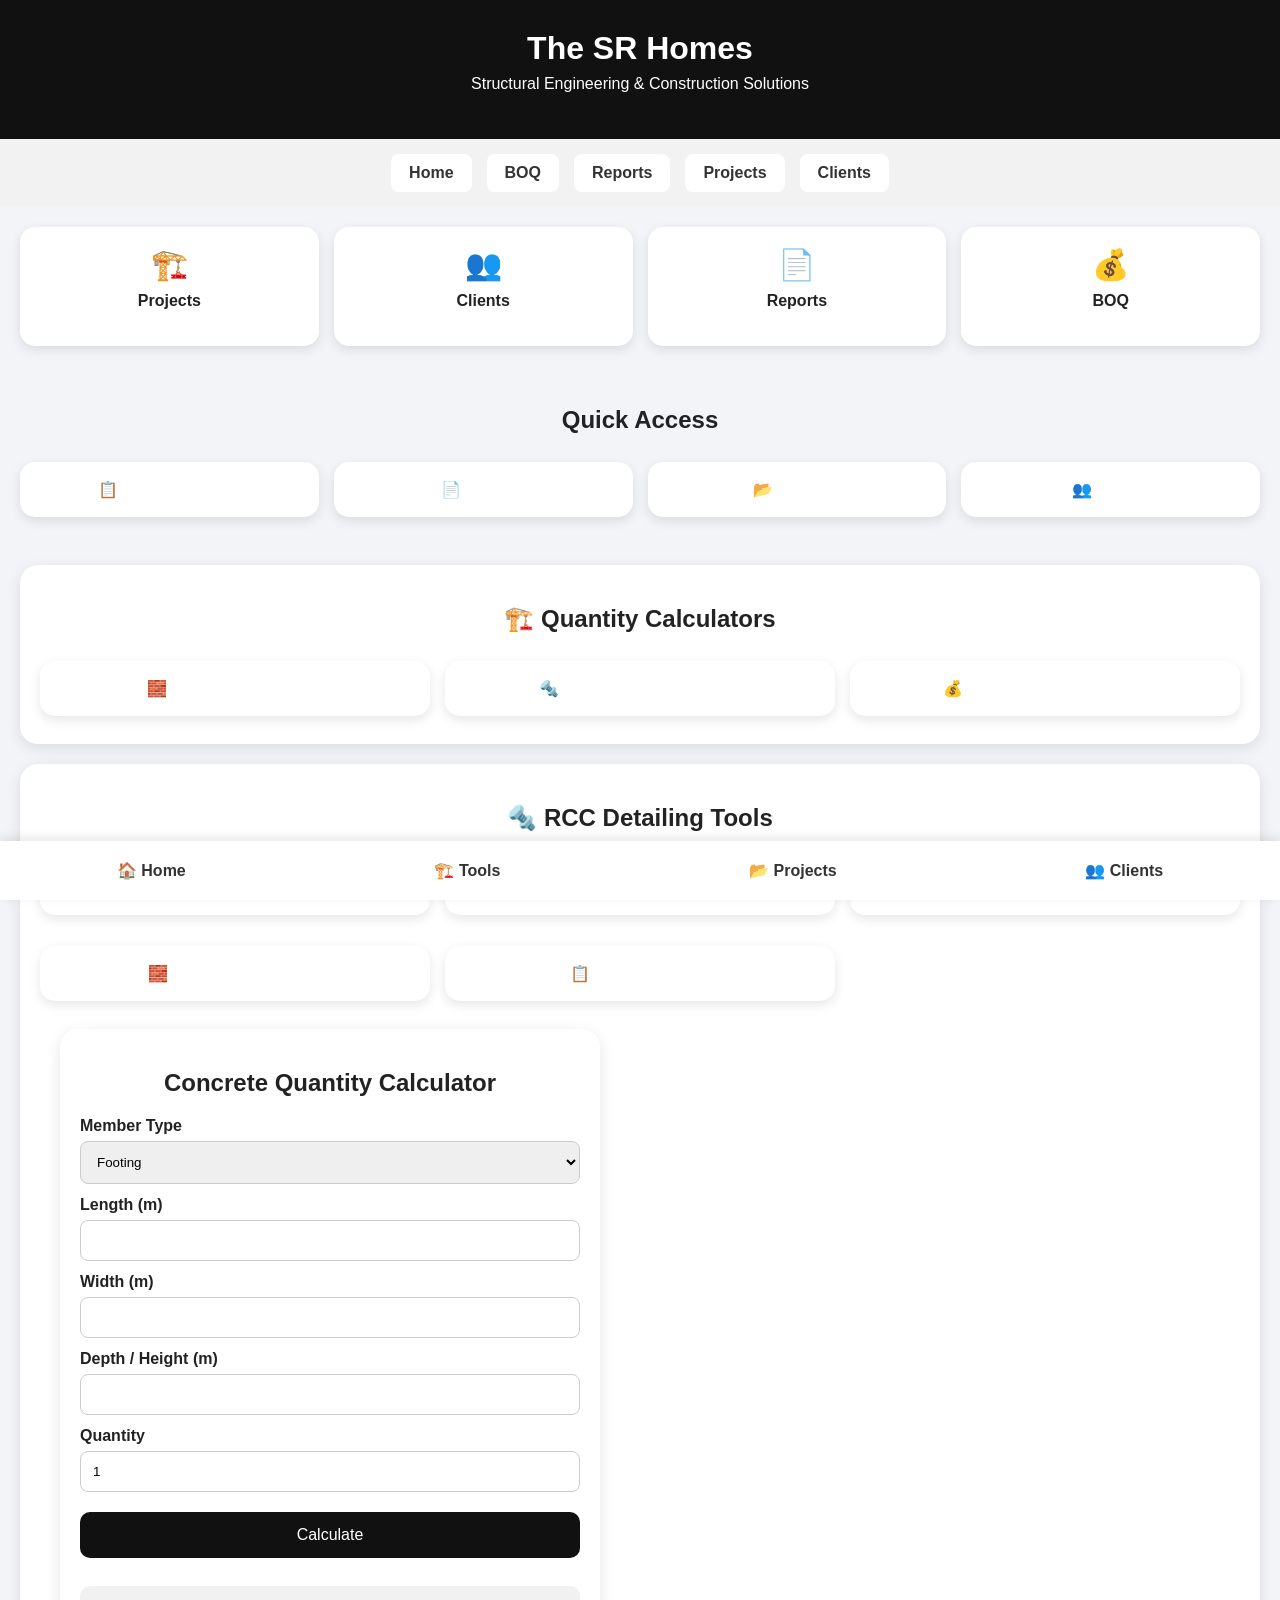
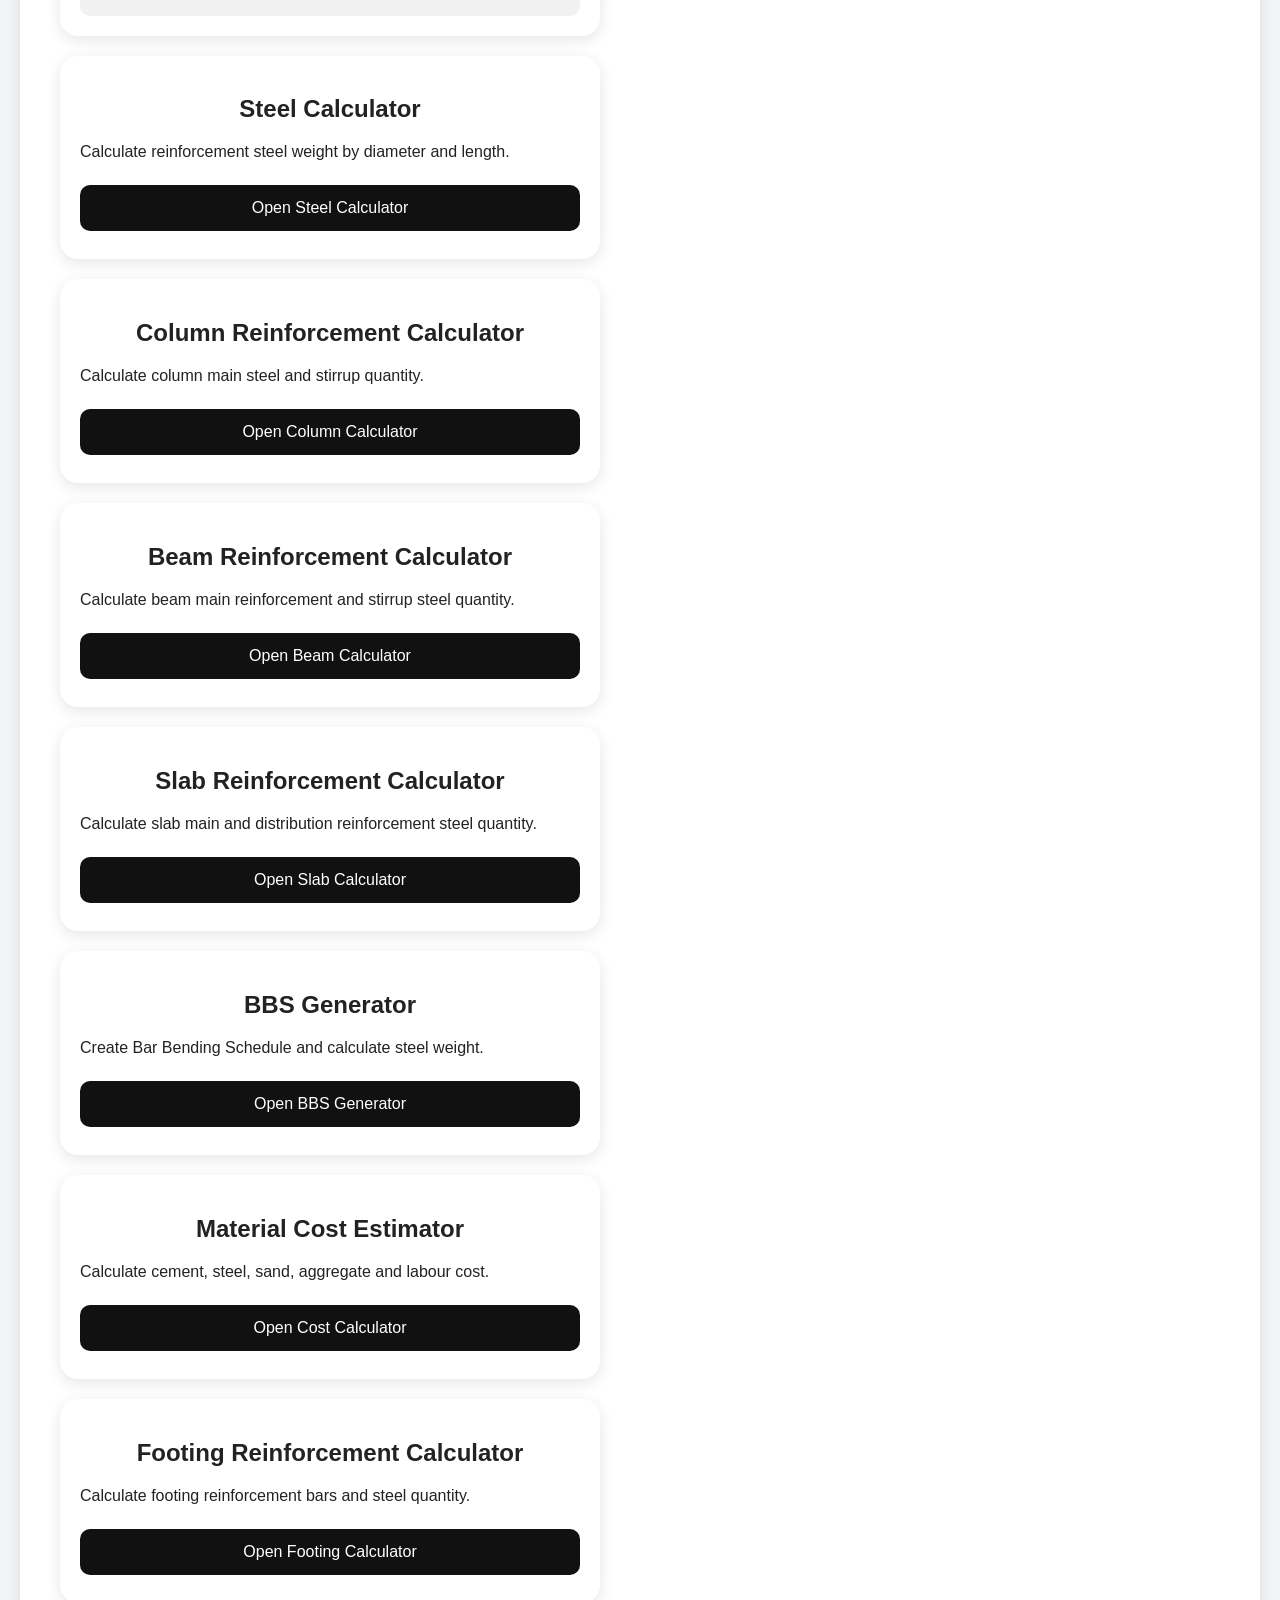
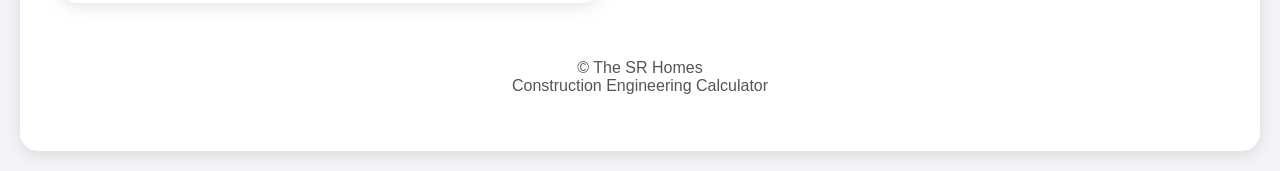
==== commit 57a0a129: "Update index.html" ====
--- a/index.html
+++ b/index.html
@@ -20,12 +20,23 @@
 <meta name="apple-mobile-web-app-status-bar-style" content="default">
 
 </head>
+
+
 <body>
 
+
 <header>
+
 <h1>The SR Homes</h1>
-<p>Structural Engineering & Construction Solutions</p>
+
+<p>
+Structural Engineering & Construction Solutions
+</p>
+
 </header>
+
+
+
 <nav>
 
 <a href="index.html">Home</a>
@@ -41,326 +52,565 @@
 </nav>
 
 
+
 <section class="dashboard">
+
+
 <div class="dash-card">
+
 <h2>🏗️</h2>
+
 <p>Projects</p>
+
 </div>
 
+
 <div class="dash-card">
+
 <h2>👥</h2>
+
 <p>Clients</p>
+
 </div>
 
+
 <div class="dash-card">
+
 <h2>📄</h2>
+
 <p>Reports</p>
+
 </div>
 
+
 <div class="dash-card">
+
 <h2>💰</h2>
+
 <p>BOQ</p>
+
 </div>
 
-</section>
- <section class="quick-access">
+
+</section>
+
+
+
+
+<section class="quick-access">
+
 
 <h2>Quick Access</h2>
 
+
 <div class="quick-grid">
 
-...
+
+<a href="boq.html">
+
+<button>
+📋 BOQ Generator
+</button>
+
+</a>
+
+
+<a href="report.html">
+
+<button>
+📄 Reports
+</button>
+
+</a>
+
+
+<a href="projects.html">
+
+<button>
+📂 Projects
+</button>
+
+</a>
+
+
+<a href="clients.html">
+
+<button>
+👥 Clients
+</button>
+
+</a>
+
 
 </div>
 
-</section>
+
+</section>
+
+
+
 
 
 <section class="tools-section">
 
+
 <h2>🏗️ Quantity Calculators</h2>
 
+
 <div class="tools-grid">
 
+
 <a href="index.html">
+
 <button>
 🧱 Concrete Calculator
 </button>
-</a>
+
+</a>
+
 
 
 <a href="steel.html">
+
 <button>
 🔩 Steel Weight Calculator
 </button>
-</a>
+
+</a>
+
 
 
 <a href="cost.html">
+
 <button>
 💰 Material Cost Estimator
 </button>
-</a>
+
+</a>
+
 
 </div>
 
-</section>
-    <section class="tools-section">
+
+</section>
+
+
+
+
+
+<section class="tools-section">
+
 
 <h2>🔩 RCC Detailing Tools</h2>
 
+
 <div class="tools-grid">
 
 
 <a href="footing.html">
+
 <button>
 🏗️ Footing Reinforcement
 </button>
-</a>
+
+</a>
+
 
 
 <a href="column.html">
+
 <button>
 🏢 Column Reinforcement
 </button>
-</a>
+
+</a>
+
 
 
 <a href="beam.html">
+
 <button>
 🔲 Beam Reinforcement
 </button>
-</a>
+
+</a>
+
 
 
 <a href="slab.html">
+
 <button>
 🧱 Slab Reinforcement
 </button>
-</a>
+
+</a>
+
 
 
 <a href="bbs.html">
+
 <button>
 📋 BBS Generator
 </button>
+
 </a>
 
 
 </div>
-
-</section>
-<h2>Quick Access</h2>
-
-<div class="quick-grid">
-
-<a href="boq.html">
-<button>
-📋 BOQ Generator
-</button>
-</a>
-
-
-<a href="report.html">
-<button>
-📄 Reports
-</button>
-</a>
+<section class="card">
+
+
+<h2>Concrete Quantity Calculator</h2>
+
+
+<label>Member Type</label>
+
+<select id="member">
+
+<option value="footing">Footing</option>
+
+<option value="column">Column</option>
+
+<option value="beam">Beam</option>
+
+<option value="slab">Slab</option>
+
+</select>
+
+
+
+<label>Length (m)</label>
+
+<input id="length" type="number">
+
+
+
+<label>Width (m)</label>
+
+<input id="width" type="number">
+
+
+
+<label>Depth / Height (m)</label>
+
+<input id="depth" type="number">
+
+
+
+<label>Quantity</label>
+
+<input id="qty" type="number" value="1">
+
+
+
+<button onclick="calculateConcrete()">
+
+Calculate
+
+</button>
+
+
+<div id="result"></div>
+
+
+</section>
+
+
+
+
+
+<section class="card">
+
+
+<h2>Steel Calculator</h2>
+
+
+<p>
+Calculate reinforcement steel weight by diameter and length.
+</p>
+
+
+<a href="steel.html">
+
+<button>
+Open Steel Calculator
+</button>
+
+</a>
+
+
+</section>
+
+
+
+
+
+<section class="card">
+
+
+<h2>Column Reinforcement Calculator</h2>
+
+
+<p>
+Calculate column main steel and stirrup quantity.
+</p>
+
+
+<a href="column.html">
+
+<button>
+Open Column Calculator
+</button>
+
+</a>
+
+
+</section>
+
+
+
+
+
+<section class="card">
+
+
+<h2>Beam Reinforcement Calculator</h2>
+
+
+<p>
+Calculate beam main reinforcement and stirrup steel quantity.
+</p>
+
+
+<a href="beam.html">
+
+<button>
+Open Beam Calculator
+</button>
+
+</a>
+
+
+</section>
+
+
+
+
+
+<section class="card">
+
+
+<h2>Slab Reinforcement Calculator</h2>
+
+
+<p>
+Calculate slab main and distribution reinforcement steel quantity.
+</p>
+
+
+<a href="slab.html">
+
+<button>
+Open Slab Calculator
+</button>
+
+</a>
+
+
+</section>
+
+
+
+
+
+<section class="card">
+
+
+<h2>BBS Generator</h2>
+
+
+<p>
+Create Bar Bending Schedule and calculate steel weight.
+</p>
+
+
+<a href="bbs.html">
+
+<button>
+Open BBS Generator
+</button>
+
+</a>
+
+
+</section>
+
+
+
+
+
+<section class="card">
+
+
+<h2>Material Cost Estimator</h2>
+
+
+<p>
+Calculate cement, steel, sand, aggregate and labour cost.
+</p>
+
+
+<a href="cost.html">
+
+<button>
+Open Cost Calculator
+</button>
+
+</a>
+
+
+</section>
+
+
+
+
+
+<section class="card">
+
+
+<h2>Footing Reinforcement Calculator</h2>
+
+
+<p>
+Calculate footing reinforcement bars and steel quantity.
+</p>
+
+
+<a href="footing.html">
+
+<button>
+Open Footing Calculator
+</button>
+
+</a>
+
+
+</section>
+
+
+
+
+
+<script src="concrete.js"></script>
+
+
+
+<script>
+
+if ("serviceWorker" in navigator) {
+
+
+window.addEventListener("load", function(){
+
+
+navigator.serviceWorker.register("service-worker.js")
+
+
+.then(function(){
+
+
+console.log("Service Worker Registered");
+
+
+});
+
+
+});
+
+
+}
+
+
+</script>
+
+
+
+
+
+<nav class="bottom-nav">
+
+
+<a href="index.html">
+
+🏠
+
+<span>
+Home
+</span>
+
+</a>
+
+
+
+<a href="#tools">
+
+🏗️
+
+<span>
+Tools
+</span>
+
+</a>
+
 
 
 <a href="projects.html">
-<button>
-📂 Projects
-</button>
-</a>
+
+📂
+
+<span>
+Projects
+</span>
+
+</a>
+
 
 
 <a href="clients.html">
-<button>
-👥 Clients
-</button>
-</a>
-
-</div>
-
-</section>
-<a href="index.html">Home</a>
-
-<a href="boq.html">BOQ</a>
-
-<a href="report.html">Reports</a>
-
-<a href="projects.html">Projects</a>
-
-<a href="clients.html">Clients</a>
+
+👥
+
+<span>
+Clients
+</span>
+
+</a>
+
+
 
 </nav>
-<section class="card">
-
-<h2>Concrete Quantity Calculator</h2>
-
-<label>Member Type</label>
-<select id="member">
-<option value="footing">Footing</option>
-<option value="column">Column</option>
-<option value="beam">Beam</option>
-<option value="slab">Slab</option>
-</select>
-
-<label>Length (m)</label>
-<input id="length" type="number">
-
-<label>Width (m)</label>
-<input id="width" type="number">
-
-<label>Depth / Height (m)</label>
-<input id="depth" type="number">
-
-<label>Quantity</label>
-<input id="qty" type="number" value="1">
-
-<button onclick="calculateConcrete()">
-Calculate
-</button>
-
-<div id="result"></div>
-
-</section>
-
-
-<section class="card">
-
-<h2>Steel Calculator</h2>
-
-<p>Calculate reinforcement steel weight by diameter and length.</p>
-
-<a href="steel.html">
-
-<button>
-
-Open Steel Calculator
-
-</button>
-
-</a>
-</section>
-<section class="card">
-
-<h2>Column Reinforcement Calculator</h2>
-
-<p>Calculate column main steel and stirrup quantity.</p>
-
-<a href="column.html">
-<button>
-Open Column Calculator
-</button>
-</a>
- </section>
-<section class="card">
-
-<h2>Beam Reinforcement Calculator</h2>
-
-<p>Calculate beam main reinforcement and stirrup steel quantity.</p>
-
-<a href="beam.html">
-<button>
-Open Beam Calculator
-</button>
-</a>
-<section class="card">
-
-<h2>Slab Reinforcement Calculator</h2>
-
-<p>Calculate slab main and distribution reinforcement steel quantity.</p>
-
-<a href="slab.html">
-<button>
-Open Slab Calculator
-</button>
-</a>
-<section class="card">
-
-<h2>BBS Generator</h2>
-
-<p>Create Bar Bending Schedule and calculate steel weight.</p>
-
-<a href="bbs.html">
-<button>
-Open BBS Generator
-</button>
-</a>
-
-</section>
-<section class="card">
-
-<h2>Material Cost Estimator</h2>
-
-<p>Calculate cement, steel, sand, aggregate and labour cost.</p>
-
-<a href="cost.html">
-<button>
-Open Cost Calculator
-</button>
-</a>
-
-</section>
-
-
-<section class="card">
-
-<h2>Footing Reinforcement Calculator</h2>
-
-<p>Calculate footing reinforcement bars and steel quantity.</p>
-
-<a href="footing.html">
-<button>
-Open Footing Calculator
-</button>
-</a>
-
-</section>
-<script src="concrete.js"></script>
-<script>
-
-if ("serviceWorker" in navigator) {
-
-window.addEventListener("load", function(){
-
-navigator.serviceWorker.register("service-worker.js")
-.then(function(){
-
-console.log("Service Worker Registered");
-
-});
-
-});
-
-}
-
-</script>
-  <nav class="bottom-nav">
-
-<a href="index.html">
-🏠
-<span>Home</span>
-</a>
-
-<a href="#tools">
-🏗️
-<span>Tools</span>
-</a>
-
-<a href="projects.html">
-📂
-<span>Projects</span>
-</a>
-
-<a href="clients.html">
-👥
-<span>Clients</span>
-</a>
-
-</nav>
+
+
+
+<footer>
+
+
+<p>
+
+© The SR Homes
+
+<br>
+
+Construction Engineering Calculator
+
+</p>
+
+
+</footer>
+
+
+
 </body>
-  
+
 </html>
+
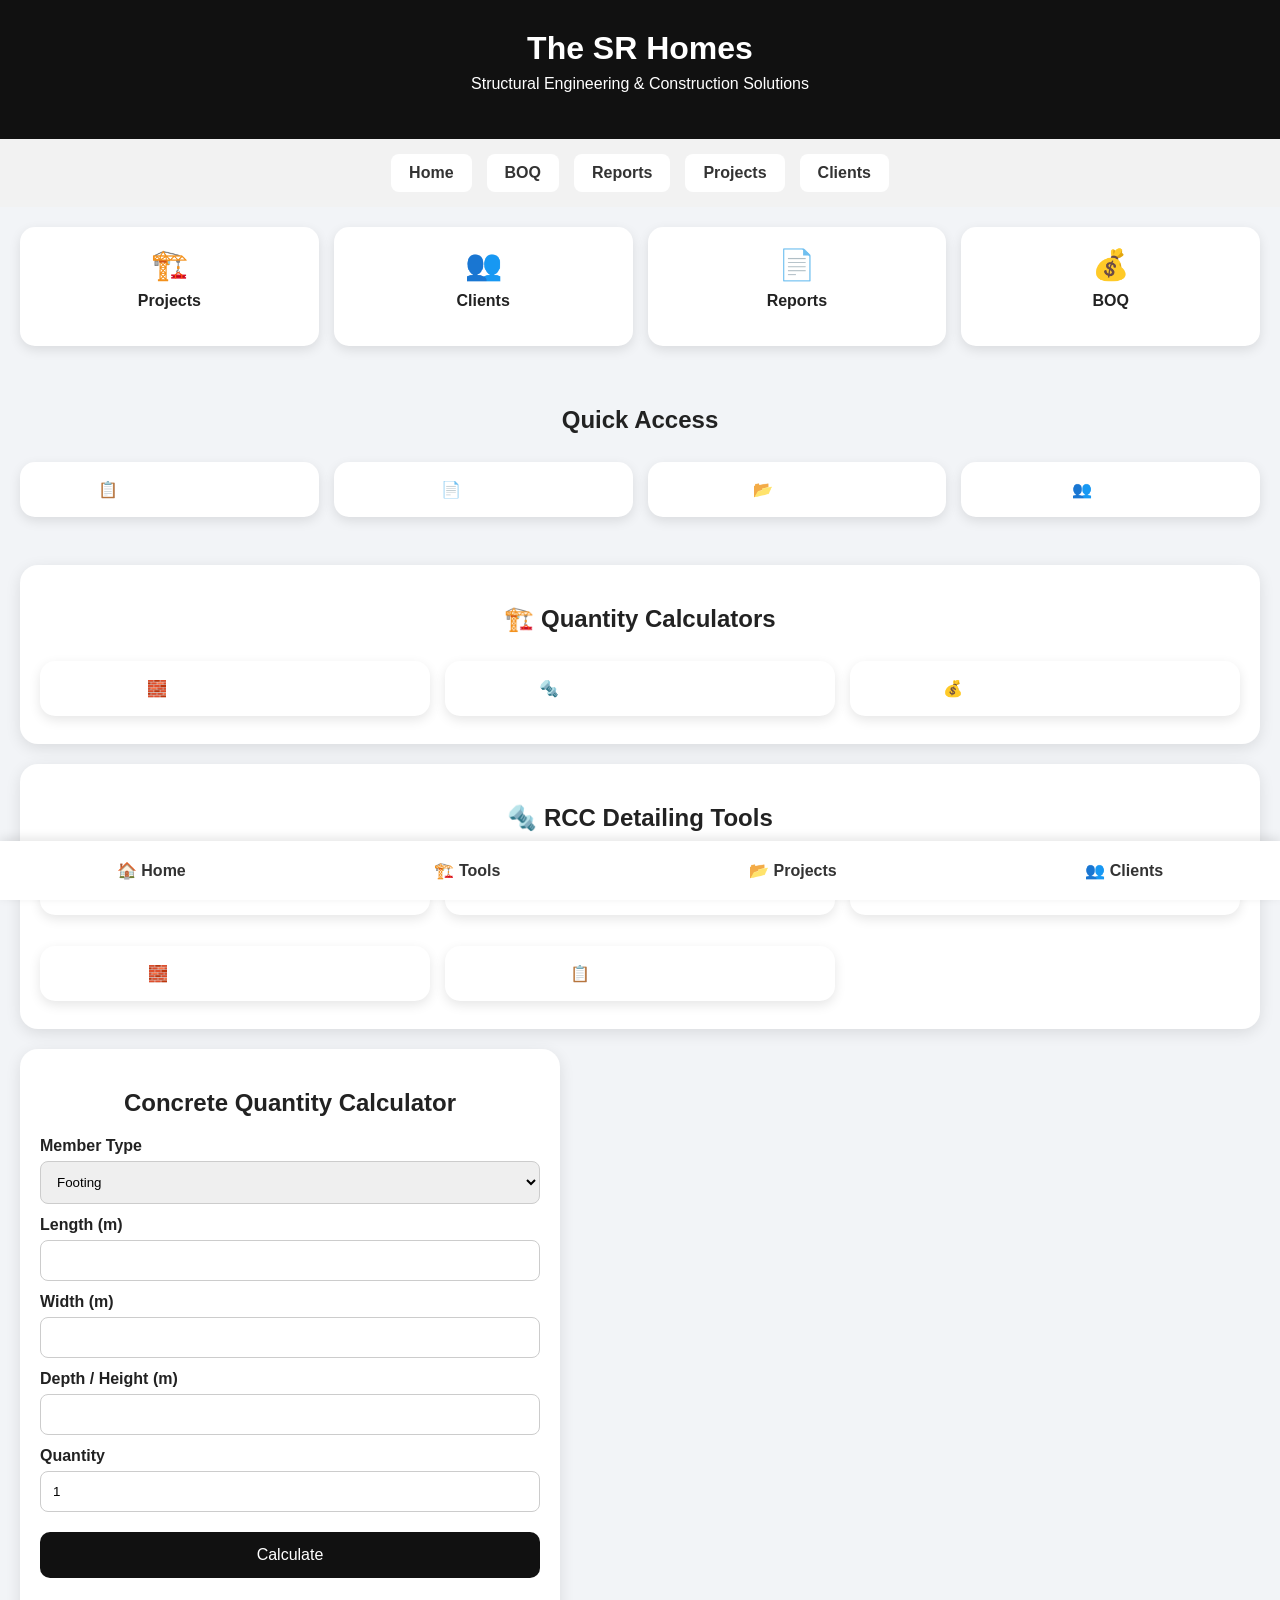
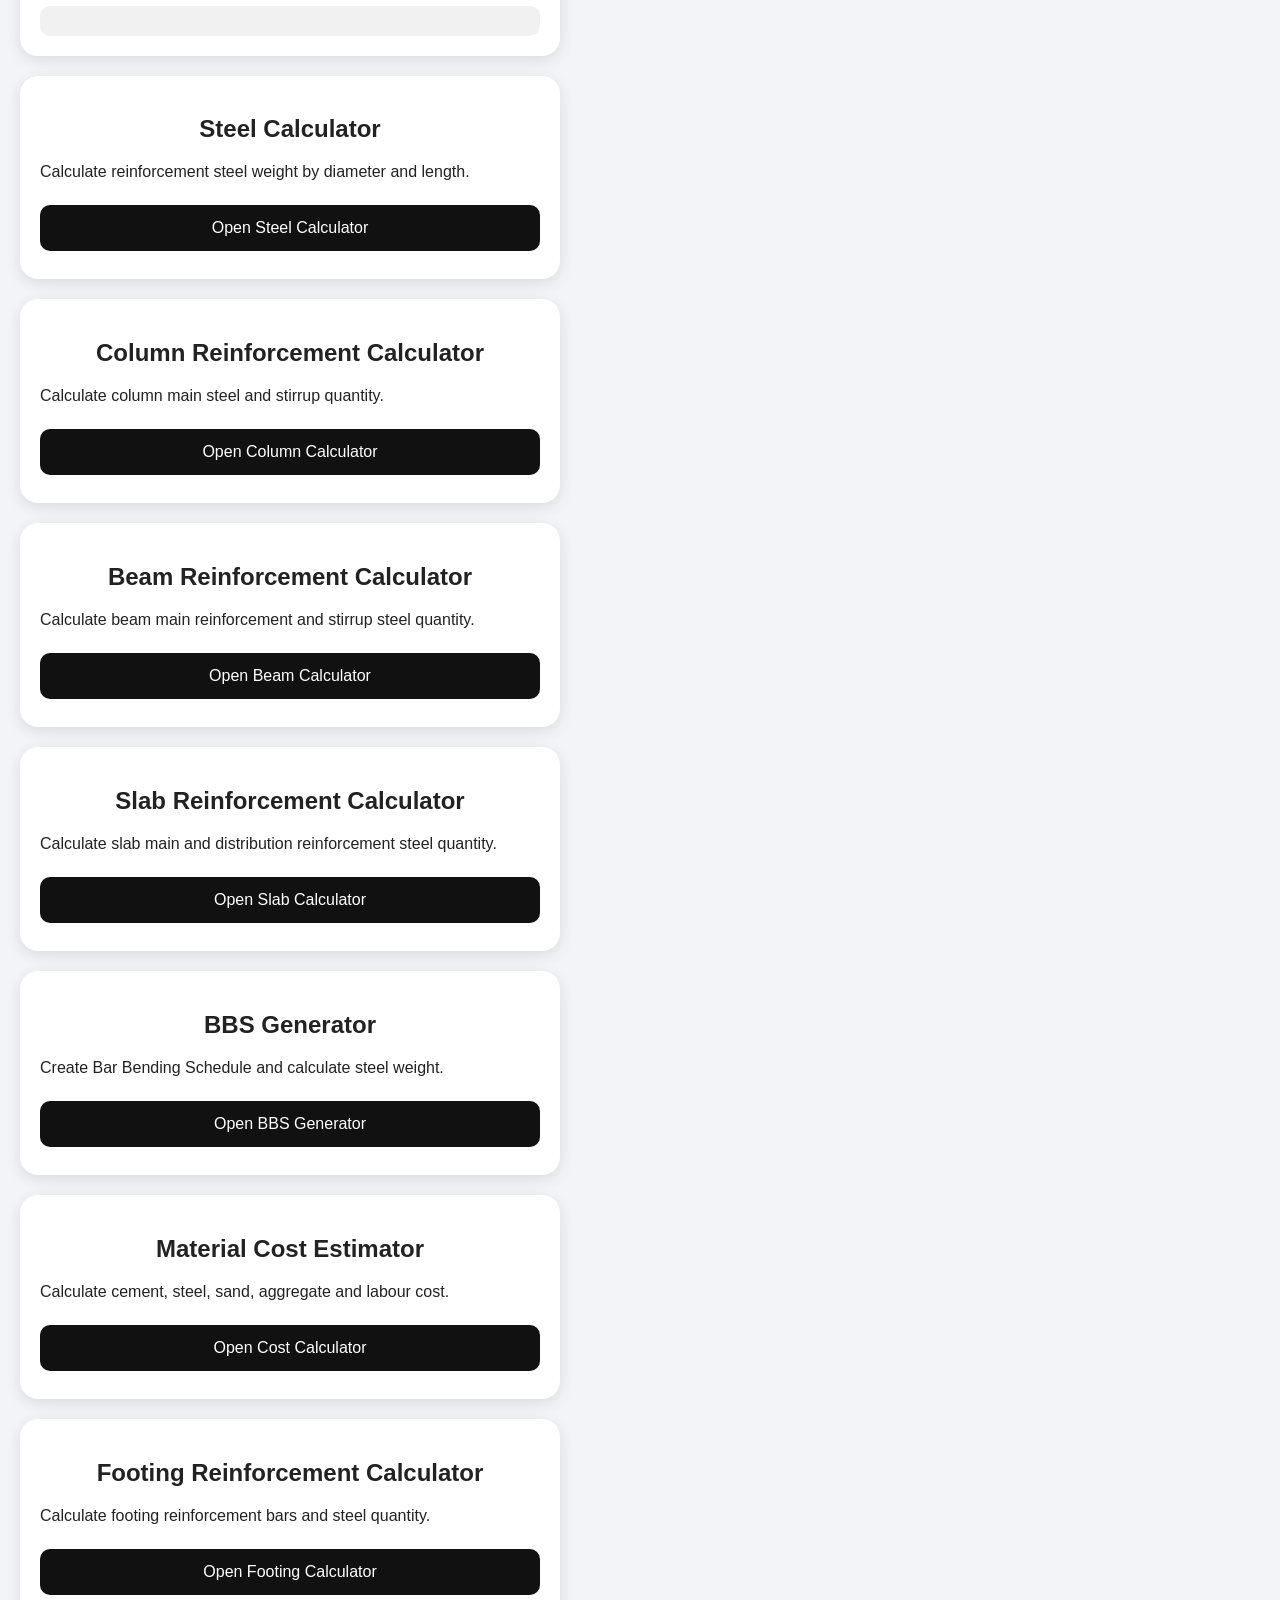
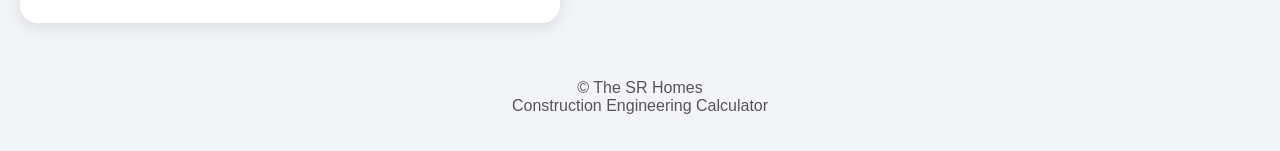
==== commit 0eaa4c88: "Update index.html" ====
--- a/index.html
+++ b/index.html
@@ -257,6 +257,7 @@
 
 
 </div>
+  </section>
 <section class="card">
 
 
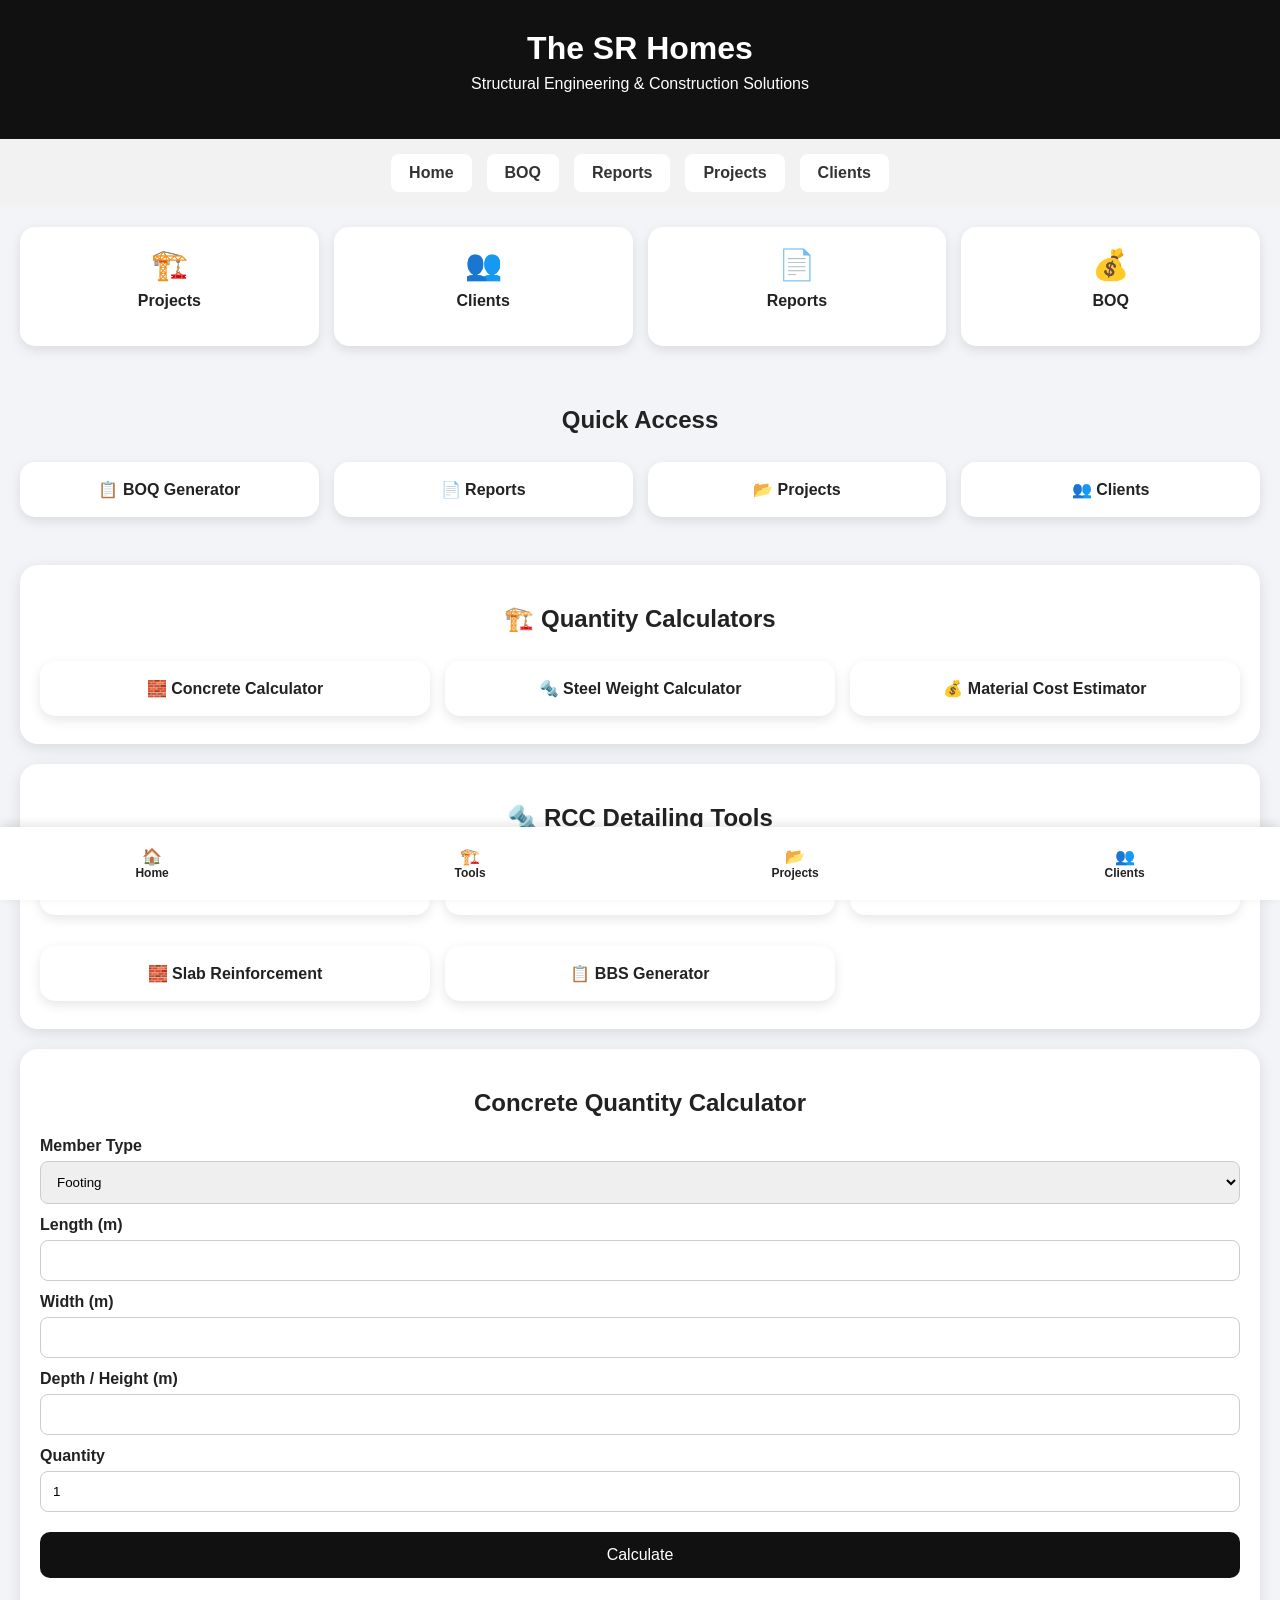
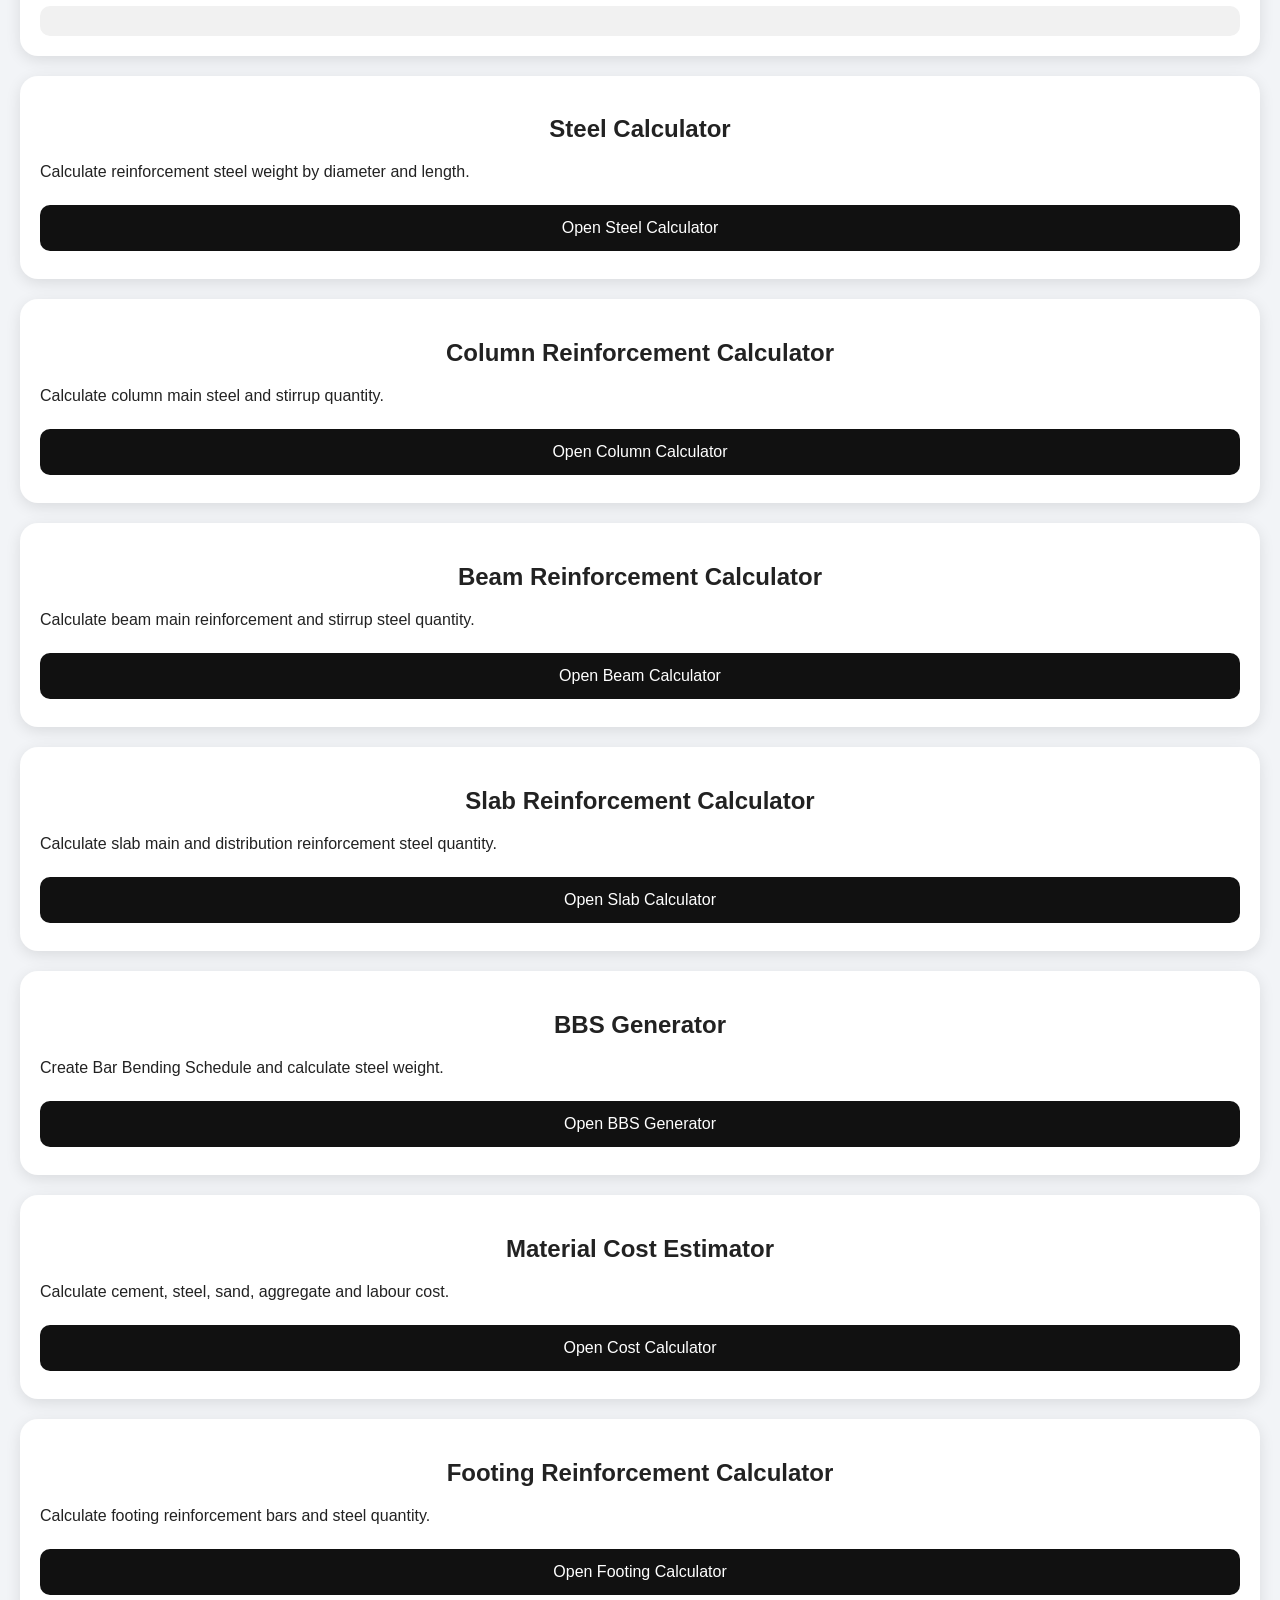
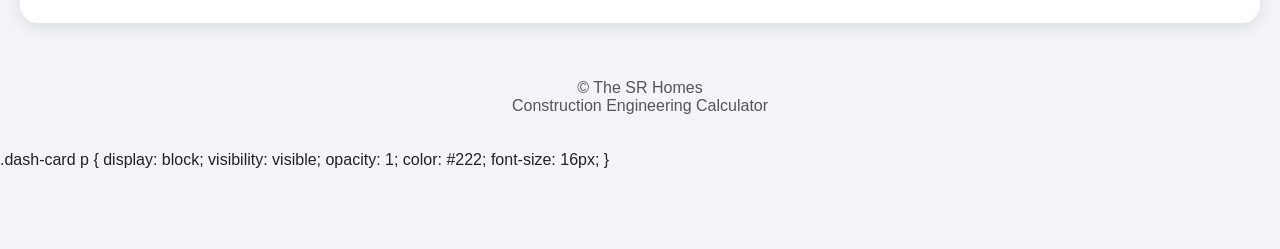
==== commit 9446620b: "Add CSS styles for dash-card paragraph" ====
--- a/index.html
+++ b/index.html
@@ -614,4 +614,10 @@
 </body>
 
 </html>
-
+.dash-card p {
+    display: block;
+    visibility: visible;
+    opacity: 1;
+    color: #222;
+    font-size: 16px;
+}
--- a/style.css
+++ b/style.css
@@ -3,7 +3,11 @@
     background: #f2f4f7;
     margin: 0;
     color: #222;
-}
+    padding-bottom: 80px;
+}
+
+
+/* HEADER */
 
 header {
     background: #111;
@@ -23,268 +27,8 @@
 }
 
 
-.card {
-
-    background: white;
-    max-width: 500px;
-    margin: 25px auto;
-    padding: 25px;
-
-    border-radius: 18px;
-
-    box-shadow: 0 5px 20px rgba(0,0,0,0.12);
-
-}
-
-
-.card h2 {
-
-    text-align: center;
-    margin-bottom: 20px;
-
-}
-
-
-button {
-
-    width: 100%;
-
-    padding: 14px;
-
-    margin: 8px 0;
-
-    border: none;
-
-    border-radius: 10px;
-
-    background: #111;
-
-    color: white;
-
-    font-size: 16px;
-
-    cursor: pointer;
-
-}
-
-
-button:hover {
-
-    background: #333;
-
-}
-
-
-a {
-
-    text-decoration: none;
-
-}
-
-
-input, select {
-
-    width: 100%;
-
-    padding: 12px;
-
-    margin-top: 6px;
-
-    margin-bottom: 12px;
-
-    border-radius: 8px;
-
-    border: 1px solid #ccc;
-
-    box-sizing: border-box;
-
-}
-
-
-label {
-
-    font-weight: bold;
-
-}
-
-
-#result {
-
-    margin-top: 20px;
-
-    padding: 15px;
-
-    background: #f1f1f1;
-
-    border-radius: 10px;
-
-}
-
-
-footer {
-
-    text-align: center;
-
-    padding: 20px;
-
-    color: #555;
-
-}
-
-
-@media(max-width:600px){
-
-.card{
-
-    margin:15px;
-
-    padding:20px;
-
-}
-
-header h1{
-
-    font-size:26px;
-
-}
-
-}
-.stats {
-    display: grid;
-    grid-template-columns: repeat(2, 1fr);
-    gap: 15px;
-    max-width: 600px;
-    margin: 20px auto;
-    padding: 0 15px;
-}
-
-
-.stat-card {
-
-    background: white;
-    border-radius: 18px;
-    padding: 20px;
-    text-align: center;
-
-    box-shadow: 0 5px 18px rgba(0,0,0,0.12);
-
-}
-
-
-.stat-card h2 {
-    margin: 0;
-    font-size: 30px;
-}
-
-
-.stat-card p {
-
-    margin: 8px 0;
-
-    color: #555;
-
-}
-
-
-.stat-card span {
-
-    font-size: 24px;
-
-    font-weight: bold;
-
-}
-
-
-@media(max-width:600px){
-
-.stats{
-
-grid-template-columns:1fr 1fr;
-
-}
-
-}
-.brand-header {
-
-    background: linear-gradient(135deg, #1e3c72, #2a5298);
-
-    color: white;
-
-    padding: 30px 20px;
-
-    text-align: center;
-
-    border-radius: 0 0 25px 25px;
-
-}
-
-
-.logo-box h1 {
-
-    font-size: 32px;
-
-    margin: 0;
-
-    font-weight: 700;
-
-}
-
-
-.logo-box p {
-
-    margin-top: 10px;
-
-    font-size: 16px;
-
-    opacity: 0.9;
-
-}
-.menu-grid {
-
-display:grid;
-
-grid-template-columns:repeat(2,1fr);
-
-gap:15px;
-
-}
-
-
-.menu-grid a {
-
-text-decoration:none;
-
-}
-
-
-.menu-grid button {
-
-width:100%;
-
-padding:18px;
-
-font-size:16px;
-
-border-radius:15px;
-
-border:none;
-
-cursor:pointer;
-
-box-shadow:0 5px 15px rgba(0,0,0,0.12);
-
-}
-
-
-@media(max-width:600px){
-
-.menu-grid{
-
-grid-template-columns:1fr 1fr;
-
-}
-
-}
+/* NAVIGATION */
+
 nav {
     display: flex;
     justify-content: center;
@@ -306,206 +50,433 @@
 nav a:hover {
     background: #ddd;
 }
+
+
+/* COMMON CARD */
+
+.card,
+.tools-section {
+
+    background: white;
+    margin: 20px;
+    padding: 20px;
+    border-radius: 18px;
+    box-shadow: 0 4px 15px rgba(0,0,0,0.1);
+
+}
+
+
+.card h2,
+.tools-section h2 {
+
+    text-align: center;
+    margin-bottom: 20px;
+
+}
+
+
+/* BUTTON */
+
+button {
+
+    width: 100%;
+    padding: 14px;
+    margin: 8px 0;
+
+    border: none;
+    border-radius: 10px;
+
+    background: #111;
+    color: white;
+
+    font-size: 16px;
+    cursor: pointer;
+
+}
+
+
+button:hover {
+
+    background: #333;
+
+}
+
+
+/* INPUT */
+
+input,
+select {
+
+    width:100%;
+    padding:12px;
+
+    margin-top:6px;
+    margin-bottom:12px;
+
+    border-radius:8px;
+    border:1px solid #ccc;
+
+    box-sizing:border-box;
+
+}
+
+
+label {
+
+    font-weight:bold;
+
+}
+
+
+/* DASHBOARD */
+
 .dashboard {
-    display: grid;
-    grid-template-columns: repeat(4, 1fr);
-    gap: 15px;
-    padding: 20px;
-}
+
+    display:grid;
+    grid-template-columns:repeat(4,1fr);
+    gap:15px;
+    padding:20px;
+
+}
+
 
 .dash-card {
-    background: white;
-    padding: 20px;
-    text-align: center;
-    border-radius: 15px;
-    box-shadow: 0 4px 12px rgba(0,0,0,0.1);
-}
+
+    background:white;
+    padding:20px;
+
+    text-align:center;
+
+    border-radius:15px;
+
+    box-shadow:0 4px 12px rgba(0,0,0,0.1);
+
+}
+
 
 .dash-card h2 {
-    font-size: 30px;
-    margin: 0;
-}
+
+    font-size:30px;
+    margin:0;
+
+}
+
 
 .dash-card p {
-    font-weight: bold;
-    margin-top: 10px;
-}
-
+
+    font-weight:bold;
+    margin-top:10px;
+
+}
+
+
+/* QUICK ACCESS */
+
+
+.quick-access {
+
+    padding:20px;
+
+}
+
+
+.quick-access h2 {
+
+    text-align:center;
+
+}
+
+
+.quick-grid {
+
+    display:grid;
+    grid-template-columns:repeat(4,1fr);
+    gap:15px;
+
+}
+
+
+.quick-grid a,
+.tools-grid a {
+
+    text-decoration:none;
+
+}
+
+
+.quick-grid button,
+.tools-grid button {
+
+    width:100%;
+
+    padding:18px;
+
+    border:none;
+
+    border-radius:15px;
+
+    background:white;
+
+    color:#222;
+
+    font-size:16px;
+
+    font-weight:bold;
+
+    cursor:pointer;
+
+    box-shadow:0 4px 12px rgba(0,0,0,0.1);
+
+}
+
+
+.quick-grid button:hover,
+.tools-grid button:hover {
+
+    background:#1e3c72;
+    color:white;
+
+}
+/* TOOLS GRID */
+
+.tools-grid {
+
+    display:grid;
+    grid-template-columns:repeat(3,1fr);
+    gap:15px;
+
+}
+
+
+/* RESULT BOX */
+
+#result {
+
+    margin-top:20px;
+
+    padding:15px;
+
+    background:#f1f1f1;
+
+    border-radius:10px;
+
+}
+
+
+/* FOOTER */
+
+footer {
+
+    text-align:center;
+
+    padding:20px;
+
+    color:#555;
+
+}
+
+
+/* BOTTOM NAVIGATION */
+
+.bottom-nav {
+
+    position:fixed;
+
+    bottom:0;
+
+    left:0;
+
+    width:100%;
+
+    background:white;
+
+    display:flex;
+
+    justify-content:space-around;
+
+    padding:10px 0;
+
+    box-shadow:0 -3px 10px rgba(0,0,0,0.1);
+
+    z-index:1000;
+
+}
+
+
+.bottom-nav a {
+
+    color:#222;
+
+    text-decoration:none;
+
+    text-align:center;
+
+    font-weight:bold;
+
+}
+
+
+.bottom-nav span {
+
+    display:block;
+
+    font-size:12px;
+
+}
+
+
+/* BRAND HEADER */
+
+.brand-header {
+
+    background:linear-gradient(135deg,#1e3c72,#2a5298);
+
+    color:white;
+
+    padding:30px 20px;
+
+    text-align:center;
+
+    border-radius:0 0 25px 25px;
+
+}
+
+
+.logo-box h1 {
+
+    font-size:32px;
+
+    margin:0;
+
+    font-weight:700;
+
+}
+
+
+.logo-box p {
+
+    margin-top:10px;
+
+    font-size:16px;
+
+    opacity:0.9;
+
+}
+
+
+/* STATS */
+
+.stats {
+
+    display:grid;
+
+    grid-template-columns:repeat(2,1fr);
+
+    gap:15px;
+
+    max-width:600px;
+
+    margin:20px auto;
+
+    padding:0 15px;
+
+}
+
+
+.stat-card {
+
+    background:white;
+
+    border-radius:18px;
+
+    padding:20px;
+
+    text-align:center;
+
+    box-shadow:0 5px 18px rgba(0,0,0,0.12);
+
+}
+
+
+.stat-card h2 {
+
+    margin:0;
+
+    font-size:30px;
+
+}
+
+
+.stat-card p {
+
+    margin:8px 0;
+
+    color:#555;
+
+}
+
+
+.stat-card span {
+
+    font-size:24px;
+
+    font-weight:bold;
+
+}
+
+
+/* MOBILE RESPONSIVE */
 
 @media(max-width:700px){
 
+
 .dashboard {
-    grid-template-columns: repeat(2, 1fr);
-}
-
-}
-.quick-access {
-    padding: 20px;
-}
-
-.quick-access h2 {
-    text-align: center;
+    grid-template-columns:1fr 1fr;
+    padding:10px;
 }
 
 
 .quick-grid {
-    display: grid;
-    grid-template-columns: repeat(4, 1fr);
-    gap: 15px;
-}
-
-
-.quick-grid a {
-    text-decoration: none;
-}
-
-
-.quick-grid button {
-
-    width: 100%;
-    padding: 18px;
-
-    border: none;
-    border-radius: 15px;
-
-    background: white;
-
-    font-size: 16px;
-    font-weight: bold;
-
-    cursor: pointer;
-
-    box-shadow: 0 4px 12px rgba(0,0,0,0.1);
-
-}
-
-
-.quick-grid button:hover {
-
-    transform: translateY(-3px);
-
-}
-
-
-@media(max-width:700px){
-
-.quick-grid {
-
-grid-template-columns: repeat(2,1fr);
-
-}
-
-}
-.tools-section {
-    padding: 20px;
-}
-
-.tools-section h2 {
-    text-align: center;
+
+    grid-template-columns:repeat(2,1fr);
+
 }
 
 
 .tools-grid {
 
-    display: grid;
-
-    grid-template-columns: repeat(3, 1fr);
-
-    gap: 15px;
-
-}
-
-
-.tools-grid a {
-
-    text-decoration: none;
-
-}
-
-
-.tools-grid button {
-
-    width: 100%;
-
-    padding: 18px;
-
-    border: none;
-
-    border-radius: 15px;
-
-    background: white;
-
-    font-size: 16px;
-
-    font-weight: bold;
-
-    cursor: pointer;
-
-    box-shadow: 0 4px 12px rgba(0,0,0,0.1);
-
-}
-
-
-.tools-grid button:hover {
-
-    transform: translateY(-3px);
-
-}
-
-
-@media(max-width:700px){
-
-.tools-grid {
-
-grid-template-columns: repeat(1,1fr);
-
-}
-
-}
-.tools-section,
+    grid-template-columns:1fr;
+
+}
+
+
+}
+
+
+@media(max-width:600px){
+
+
 .card {
 
-    background: white;
-
-    margin: 20px;
-
-    padding: 20px;
-
-    border-radius: 18px;
-
-    box-shadow: 0 4px 15px rgba(0,0,0,0.1);
-
-}
-
-
-.tools-section h2,
-.card h2 {
-
-    text-align: center;
-
-    margin-bottom: 20px;
-
-}
-.bottom-nav {
-
-position: fixed;
-
-bottom: 0;
-
-left: 0;
-
-width: 100%;
-
-background: white;
-
-display: flex;
-
-justify-content: space-around;
-
-padding: 10px 0;
-
-box-shadow: 0 -3px 10px rgba(0,0,0,0.1);
-
-z-index: 1000;
-
-}
+    margin:15px;
+
+    padding:20px;
+
+}
+
+
+header h1 {
+
+    font-size:26px;
+
+}
+
+
+.stats {
+
+    grid-template-columns:1fr 1fr;
+
+}
+
+
+}
